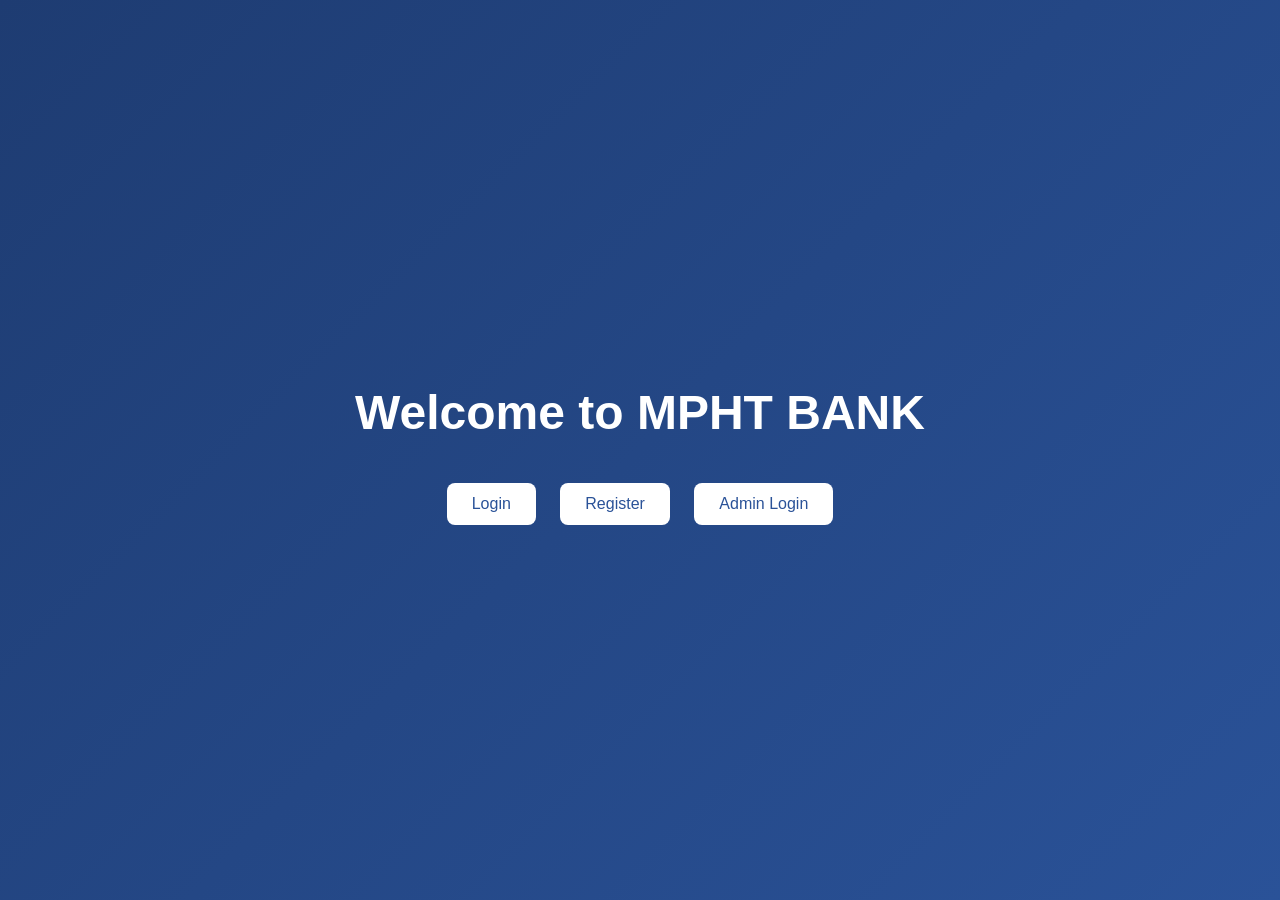
==== src/main/resources/static/index.html @ 6b477e47 "first commit" ====
<!DOCTYPE html>
<html>
<head>
    <meta charset="UTF-8">
    <title>MPHT BANK</title>
    <link rel="stylesheet" href="style.css">
</head>
<body>

<div class="landing-container">
    <h1 class="title">Welcome to MPHT BANK</h1>

    <div class="buttons">
        <button onclick="openModal('login')">Login</button>
        <button onclick="openModal('register')">Register</button>
        <button onclick="openModal('admin')">Admin Login</button>
    </div>
</div>

<!-- 🔥 MODAL -->
<div id="modal" class="modal hidden">
    <div class="modal-card">

        <span class="close" onclick="closeModal()">✖</span>

        <!-- LOGIN -->
        <div id="loginForm" class="form hidden">
            <h2>Login</h2>
            <input type="text" id="email" placeholder="Email">
            <input type="password" id="password" placeholder="Password">
            <button onclick="login()">Login</button>
        </div>

        <!-- REGISTER -->
        <div id="registerForm" class="form hidden">
            <h2>Register</h2>
            <input type="text" id="name" placeholder="Name">
            <input type="text" id="regEmail" placeholder="Email">
            <input type="password" id="regPassword" placeholder="Password">
            <button onclick="register()">Register</button>
        </div>

        <!-- ADMIN -->
        <div id="adminForm" class="form hidden">
            <h2>Admin Login</h2>
            <input type="text" id="adminUser" placeholder="Username">
            <input type="password" id="adminPass" placeholder="Password">
            <button onclick="adminLogin()">Login</button>
        </div>

        <p id="message"></p>

    </div>
</div>

<script src="script.js"></script>
</body>
</html>
---- src/main/resources/static/style.css ----
/* 🌍 GLOBAL */
body {
    font-family: Arial;
    background-color: #f4f6f9;
    margin: 0;
    padding: 0;
    text-align: center;
}

h1 {
    margin-top: 20px;
}

/* 🔹 LANDING PAGE */
.landing-container {
    height: 100vh;
    background: linear-gradient(135deg, #1e3c72, #2a5298);
    display: flex;
    flex-direction: column;
    justify-content: center;
    align-items: center;
    color: white;
}

.title {
    font-size: 3rem;
    animation: fadeIn 2s ease-in-out;
}

.buttons button {
    margin: 10px;
    padding: 12px 25px;
    border: none;
    background: white;
    color: #2a5298;
    border-radius: 8px;
    cursor: pointer;
    font-size: 16px;
    transition: 0.2s;
}

.buttons button:hover {
    transform: scale(1.05);
}

/* 🔹 MODAL */
.modal {
    position: fixed;
    width: 100%;
    height: 100%;
    background: rgba(0,0,0,0.6);
    top: 0;
    left: 0;
}

.modal-card {
    background: white;
    width: 320px;
    margin: 100px auto;
    padding: 20px;
    border-radius: 10px;
    animation: slideDown 0.4s ease;
    position: relative;
}

.close {
    position: absolute;
    right: 10px;
    cursor: pointer;
    font-size: 18px;
}

.form input {
    width: 90%;
    padding: 10px;
    margin: 8px;
    border: 1px solid #ccc;
    border-radius: 5px;
}

/* 🔹 DASHBOARD */
.dashboard {
    display: flex;
    height: 100vh;
}

/* NAVBAR */
.navbar {
    position: fixed;
    top: 0;
    left: 200px;
    right: 0;
    height: 60px;
    background: #1e3c72;
    color: white;
    display: flex;
    justify-content: space-between;
    align-items: center;
    padding: 0 20px;
}

/* SIDEBAR */
.sidebar {
    width: 200px;
    background: #2a5298;
    display: flex;
    flex-direction: column;
    padding-top: 60px;
}

.sidebar button {
    background: none;
    border: none;
    color: white;
    padding: 15px;
    text-align: left;
    cursor: pointer;
    transition: 0.2s;
}

.sidebar button:hover {
    background: rgba(255,255,255,0.2);
}

/* MAIN CONTENT */
.main {
    margin-left: 200px;
    margin-top: 60px;
    padding: 20px;
    width: 100%;
}

/* SECTION CARD */
.section {
    display: block;
    background: white;
    padding: 20px;
    border-radius: 10px;
    box-shadow: 0 0 10px rgba(0,0,0,0.1);
}

/* 🔹 BUTTONS */
button {
    padding: 10px 15px;
    margin: 5px;
    background-color: #007bff;
    color: white;
    border: none;
    border-radius: 5px;
    cursor: pointer;
}

button:hover {
    background-color: #0056b3;
}

/* 🔹 INPUTS */
input {
    width: 90%;
    padding: 10px;
    margin: 8px;
    border: 1px solid #ccc;
    border-radius: 5px;
}

/* 🔹 RESULT BOX */
#result {
    margin-top: 15px;
    text-align: left;
    font-size: 14px;
    background: #eee;
    padding: 10px;
    border-radius: 5px;
}

/* 🔹 UTILITY */
.hidden {
    display: none;
}

/* 🔹 ANIMATIONS */
@keyframes fadeIn {
    from { opacity: 0; }
    to { opacity: 1; }
}

@keyframes slideDown {
    from { transform: translateY(-50px); }
    to { transform: translateY(0); }
}

.loader {
    border: 5px solid #f3f3f3;
    border-top: 5px solid #2a5298;
    border-radius: 50%;
    width: 30px;
    height: 30px;
    animation: spin 1s linear infinite;
    margin: auto;
}

@keyframes spin {
    100% { transform: rotate(360deg); }
}

table {
    border-collapse: collapse;
    background: white;
}

th {
    background: #2a5298;
    color: white;
    padding: 10px;
}

td {
    padding: 10px;
    text-align: center;
}

button {
    transition: 0.2s;
}

button:hover {
    transform: scale(1.05);
}

#txnResult {
    margin-top: 20px;
}

table {
    border-collapse: collapse;
    margin-top: 10px;
}

th {
    background: #2a5298;
    color: white;
}

td, th {
    padding: 10px;
    text-align: center;
}
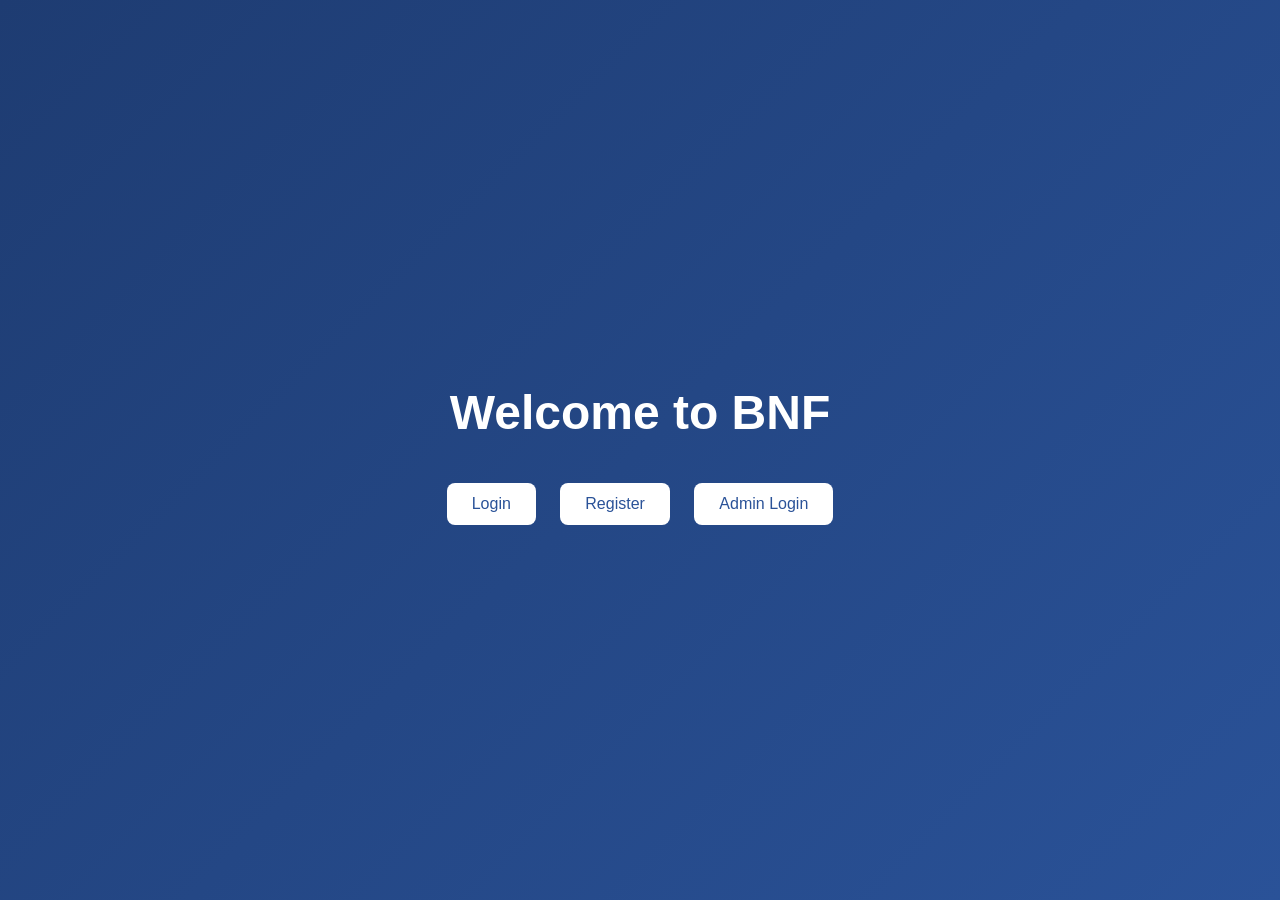
==== commit ea422e90: "Change title and heading from MPHT BANK to BNF" ====
--- a/src/main/resources/static/index.html
+++ b/src/main/resources/static/index.html
@@ -2,13 +2,13 @@
 <html>
 <head>
     <meta charset="UTF-8">
-    <title>MPHT BANK</title>
+    <title>BankNotFound</title>
     <link rel="stylesheet" href="style.css">
 </head>
 <body>
 
 <div class="landing-container">
-    <h1 class="title">Welcome to MPHT BANK</h1>
+    <h1 class="title">Welcome to BNF</h1>
 
     <div class="buttons">
         <button onclick="openModal('login')">Login</button>
@@ -55,4 +55,4 @@
 
 <script src="script.js"></script>
 </body>
-</html>+</html>
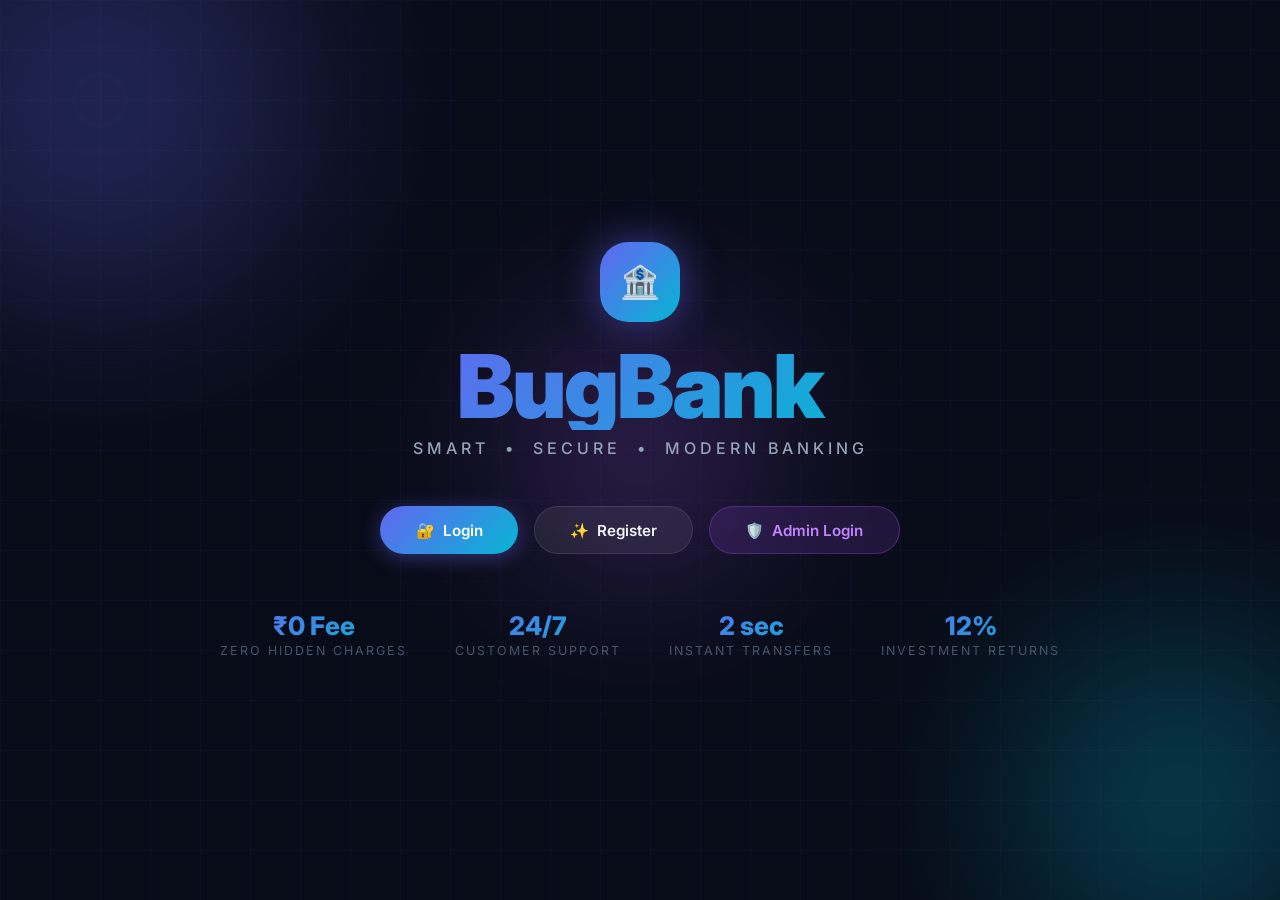
==== commit a06d087f: "Updates to UI" ====
--- a/src/main/resources/static/index.html
+++ b/src/main/resources/static/index.html
@@ -1,51 +1,126 @@
 <!DOCTYPE html>
-<html>
+<html lang="en">
 <head>
     <meta charset="UTF-8">
-    <title>BankNotFound</title>
+    <meta name="viewport" content="width=device-width, initial-scale=1.0">
+    <title>BugBank — Smart Digital Banking</title>
+    <meta name="description" content="BugBank — A modern, secure, and intelligent digital banking platform. Manage accounts, transfers, investments, cards and loans all in one place.">
     <link rel="stylesheet" href="style.css">
 </head>
 <body>
 
+<!-- Animated Background -->
+<div class="landing-bg">
+    <div class="orb orb-1"></div>
+    <div class="orb orb-2"></div>
+    <div class="orb orb-3"></div>
+</div>
+<div class="landing-grid"></div>
+
+<!-- Landing Content -->
 <div class="landing-container">
-    <h1 class="title">Welcome to BNF</h1>
 
-    <div class="buttons">
-        <button onclick="openModal('login')">Login</button>
-        <button onclick="openModal('register')">Register</button>
-        <button onclick="openModal('admin')">Admin Login</button>
+    <div class="brand-wrap">
+        <div class="brand-icon">🏦</div>
+        <h1 class="brand-title">BugBank</h1>
+        <p class="brand-sub">Smart &nbsp;•&nbsp; Secure &nbsp;•&nbsp; Modern Banking</p>
     </div>
+
+    <div class="landing-buttons">
+        <button id="btn-login" class="btn-landing btn-primary-land" onclick="openModal('login')">
+            🔐 &nbsp;Login
+        </button>
+        <button id="btn-register" class="btn-landing btn-outline-land" onclick="openModal('register')">
+            ✨ &nbsp;Register
+        </button>
+        <button id="btn-admin" class="btn-landing btn-admin-land" onclick="openModal('admin')">
+            🛡️ &nbsp;Admin Login
+        </button>
+    </div>
+
+    <div class="landing-stats">
+        <div class="stat-item">
+            <div class="stat-num">₹0 Fee</div>
+            <div class="stat-label">Zero Hidden Charges</div>
+        </div>
+        <div class="stat-item">
+            <div class="stat-num">24/7</div>
+            <div class="stat-label">Customer Support</div>
+        </div>
+        <div class="stat-item">
+            <div class="stat-num">2 sec</div>
+            <div class="stat-label">Instant Transfers</div>
+        </div>
+        <div class="stat-item">
+            <div class="stat-num">12%</div>
+            <div class="stat-label">Investment Returns</div>
+        </div>
+    </div>
+
 </div>
 
-<!-- 🔥 MODAL -->
+<!-- ═══════════════════════════════════ MODAL ═══ -->
 <div id="modal" class="modal hidden">
     <div class="modal-card">
 
-        <span class="close" onclick="closeModal()">✖</span>
+        <button class="modal-close" id="btn-close-modal" onclick="closeModal()">✕</button>
+
+        <!-- Tab switcher (login / register only) -->
+        <div id="authTabs" class="modal-tabs">
+            <button id="tab-login" class="modal-tab active" onclick="switchTab('login')">Sign In</button>
+            <button id="tab-register" class="modal-tab" onclick="switchTab('register')">Register</button>
+        </div>
 
         <!-- LOGIN -->
-        <div id="loginForm" class="form hidden">
-            <h2>Login</h2>
-            <input type="text" id="email" placeholder="Email">
-            <input type="password" id="password" placeholder="Password">
-            <button onclick="login()">Login</button>
+        <div id="loginForm" class="form">
+            <h2>Welcome back</h2>
+            <p class="form-sub">Sign in to your BugBank account</p>
+
+            <div class="input-group">
+                <span class="input-icon">📧</span>
+                <input type="email" id="email" placeholder="Email address" autocomplete="email">
+            </div>
+            <div class="input-group">
+                <span class="input-icon">🔒</span>
+                <input type="password" id="password" placeholder="Password" autocomplete="current-password">
+            </div>
+            <button id="btn-login-submit" class="btn-modal-submit" onclick="login()">Sign In →</button>
         </div>
 
         <!-- REGISTER -->
         <div id="registerForm" class="form hidden">
-            <h2>Register</h2>
-            <input type="text" id="name" placeholder="Name">
-            <input type="text" id="regEmail" placeholder="Email">
-            <input type="password" id="regPassword" placeholder="Password">
-            <button onclick="register()">Register</button>
+            <h2>Create Account</h2>
+            <p class="form-sub">Open your BugBank account in seconds</p>
+
+            <div class="input-group">
+                <span class="input-icon">👤</span>
+                <input type="text" id="name" placeholder="Full name">
+            </div>
+            <div class="input-group">
+                <span class="input-icon">📧</span>
+                <input type="email" id="regEmail" placeholder="Email address">
+            </div>
+            <div class="input-group">
+                <span class="input-icon">🔒</span>
+                <input type="password" id="regPassword" placeholder="Create password">
+            </div>
+            <button id="btn-register-submit" class="btn-modal-submit" onclick="register()">Create Account →</button>
         </div>
 
         <!-- ADMIN -->
         <div id="adminForm" class="form hidden">
-            <h2>Admin Login</h2>
-            <input type="text" id="adminUser" placeholder="Username">
-            <input type="password" id="adminPass" placeholder="Password">
-            <button onclick="adminLogin()">Login</button>
+            <h2>Admin Console</h2>
+            <p class="form-sub">Restricted access — authorised personnel only</p>
+
+            <div class="input-group">
+                <span class="input-icon">🛡️</span>
+                <input type="text" id="adminUser" placeholder="Admin username">
+            </div>
+            <div class="input-group">
+                <span class="input-icon">🔑</span>
+                <input type="password" id="adminPass" placeholder="Admin password">
+            </div>
+            <button id="btn-admin-submit" class="btn-modal-submit" onclick="adminLogin()">Enter Console →</button>
         </div>
 
         <p id="message"></p>
@@ -53,6 +128,9 @@
     </div>
 </div>
 
+<!-- Toast Container -->
+<div id="toast-container"></div>
+
 <script src="script.js"></script>
 </body>
 </html>
--- a/src/main/resources/static/style.css
+++ b/src/main/resources/static/style.css
@@ -1,247 +1,1577 @@
-/* 🌍 GLOBAL */
+/* ============================================================
+   BNF SMARTBANK — DESIGN SYSTEM
+   Dark + Glassmorphism + Premium Banking UI
+   ============================================================ */
+
+@import url('https://fonts.googleapis.com/css2?family=Inter:wght@300;400;500;600;700;800;900&display=swap');
+
+/* ── DESIGN TOKENS ─────────────────────────────────────────── */
+:root {
+  --bg-primary:    #080c18;
+  --bg-secondary:  #0d1428;
+  --bg-card:       rgba(255,255,255,0.05);
+  --bg-card-hover: rgba(255,255,255,0.09);
+  --glass-border:  rgba(255,255,255,0.10);
+  --glass-shadow:  0 8px 32px rgba(0,0,0,0.4);
+
+  --accent-indigo: #6366f1;
+  --accent-teal:   #06b6d4;
+  --accent-purple: #a855f7;
+  --accent-green:  #22c55e;
+  --accent-red:    #ef4444;
+  --accent-amber:  #f59e0b;
+
+  --grad-primary:  linear-gradient(135deg, #6366f1, #06b6d4);
+  --grad-dark:     linear-gradient(135deg, #0d1428, #1a2040);
+  --grad-card:     linear-gradient(145deg, rgba(99,102,241,0.15), rgba(6,182,212,0.08));
+  --grad-danger:   linear-gradient(135deg, #ef4444, #dc2626);
+  --grad-success:  linear-gradient(135deg, #22c55e, #16a34a);
+  --grad-gold:     linear-gradient(135deg, #f59e0b, #d97706);
+
+  --text-primary:  #f1f5f9;
+  --text-secondary:#94a3b8;
+  --text-muted:    #475569;
+
+  --sidebar-w: 240px;
+  --navbar-h:  64px;
+
+  --radius-sm:  8px;
+  --radius-md:  12px;
+  --radius-lg:  20px;
+  --radius-xl:  28px;
+
+  --transition: 0.25s cubic-bezier(0.4, 0, 0.2, 1);
+}
+
+/* ── RESET & BASE ───────────────────────────────────────────── */
+*, *::before, *::after { box-sizing: border-box; margin: 0; padding: 0; }
+
+html { scroll-behavior: smooth; }
+
 body {
-    font-family: Arial;
-    background-color: #f4f6f9;
-    margin: 0;
-    padding: 0;
-    text-align: center;
-}
-
-h1 {
-    margin-top: 20px;
-}
-
-/* 🔹 LANDING PAGE */
+  font-family: 'Inter', sans-serif;
+  background: var(--bg-primary);
+  color: var(--text-primary);
+  min-height: 100vh;
+  overflow-x: hidden;
+  -webkit-font-smoothing: antialiased;
+}
+
+/* ── SCROLLBAR ─────────────────────────────────────────────── */
+::-webkit-scrollbar { width: 6px; }
+::-webkit-scrollbar-track { background: var(--bg-secondary); }
+::-webkit-scrollbar-thumb { background: var(--accent-indigo); border-radius: 3px; }
+
+/* ── UTILITY ───────────────────────────────────────────────── */
+.hidden { display: none !important; }
+
+/* ── GRADIENT TEXT ─────────────────────────────────────────── */
+.grad-text {
+  background: var(--grad-primary);
+  -webkit-background-clip: text;
+  -webkit-text-fill-color: transparent;
+  background-clip: text;
+}
+
+
+/* ================================================================
+   LANDING PAGE
+   ================================================================ */
+
+.landing-bg {
+  position: fixed;
+  inset: 0;
+  background: var(--bg-primary);
+  overflow: hidden;
+  z-index: 0;
+}
+
+/* Animated orbs */
+.orb {
+  position: absolute;
+  border-radius: 50%;
+  filter: blur(80px);
+  opacity: 0.35;
+  animation: floatOrb 8s ease-in-out infinite;
+}
+.orb-1 {
+  width: 500px; height: 500px;
+  background: radial-gradient(circle, #6366f1, transparent);
+  top: -150px; left: -150px;
+  animation-delay: 0s;
+}
+.orb-2 {
+  width: 400px; height: 400px;
+  background: radial-gradient(circle, #06b6d4, transparent);
+  bottom: -100px; right: -100px;
+  animation-delay: -3s;
+}
+.orb-3 {
+  width: 300px; height: 300px;
+  background: radial-gradient(circle, #a855f7, transparent);
+  top: 50%; left: 50%;
+  transform: translate(-50%, -50%);
+  animation-delay: -6s;
+}
+
+@keyframes floatOrb {
+  0%, 100% { transform: translate(0, 0) scale(1); }
+  33%       { transform: translate(30px, -20px) scale(1.05); }
+  66%       { transform: translate(-20px, 30px) scale(0.95); }
+}
+
+/* Grid pattern overlay */
+.landing-grid {
+  position: fixed;
+  inset: 0;
+  background-image:
+    linear-gradient(rgba(99,102,241,0.04) 1px, transparent 1px),
+    linear-gradient(90deg, rgba(99,102,241,0.04) 1px, transparent 1px);
+  background-size: 50px 50px;
+  z-index: 1;
+}
+
 .landing-container {
-    height: 100vh;
-    background: linear-gradient(135deg, #1e3c72, #2a5298);
-    display: flex;
-    flex-direction: column;
-    justify-content: center;
-    align-items: center;
-    color: white;
-}
-
-.title {
-    font-size: 3rem;
-    animation: fadeIn 2s ease-in-out;
-}
-
-.buttons button {
-    margin: 10px;
-    padding: 12px 25px;
-    border: none;
-    background: white;
-    color: #2a5298;
-    border-radius: 8px;
-    cursor: pointer;
-    font-size: 16px;
-    transition: 0.2s;
-}
-
-.buttons button:hover {
-    transform: scale(1.05);
-}
-
-/* 🔹 MODAL */
+  position: relative;
+  z-index: 2;
+  min-height: 100vh;
+  display: flex;
+  flex-direction: column;
+  align-items: center;
+  justify-content: center;
+  padding: 2rem;
+}
+
+/* Logo / Brand */
+.brand-wrap {
+  text-align: center;
+  margin-bottom: 3rem;
+  animation: fadeSlideUp 0.8s ease both;
+}
+
+.brand-icon {
+  width: 80px; height: 80px;
+  background: var(--grad-primary);
+  border-radius: var(--radius-xl);
+  display: flex;
+  align-items: center;
+  justify-content: center;
+  margin: 0 auto 1.25rem;
+  font-size: 2rem;
+  box-shadow: 0 0 40px rgba(99,102,241,0.5);
+  animation: glowPulse 3s ease-in-out infinite;
+}
+
+@keyframes glowPulse {
+  0%, 100% { box-shadow: 0 0 40px rgba(99,102,241,0.5); }
+  50%       { box-shadow: 0 0 70px rgba(99,102,241,0.8), 0 0 100px rgba(6,182,212,0.3); }
+}
+
+.brand-title {
+  font-size: clamp(3rem, 8vw, 5.5rem);
+  font-weight: 900;
+  letter-spacing: -2px;
+  line-height: 1;
+  background: var(--grad-primary);
+  -webkit-background-clip: text;
+  -webkit-text-fill-color: transparent;
+  background-clip: text;
+}
+
+.brand-sub {
+  font-size: 1rem;
+  color: var(--text-secondary);
+  margin-top: 0.5rem;
+  letter-spacing: 4px;
+  text-transform: uppercase;
+  font-weight: 500;
+}
+
+/* CTA Buttons */
+.landing-buttons {
+  display: flex;
+  gap: 1rem;
+  flex-wrap: wrap;
+  justify-content: center;
+  animation: fadeSlideUp 0.8s 0.2s ease both;
+}
+
+.btn-landing {
+  padding: 0.85rem 2.2rem;
+  border: none;
+  border-radius: 50px;
+  font-family: 'Inter', sans-serif;
+  font-size: 0.95rem;
+  font-weight: 600;
+  cursor: pointer;
+  transition: var(--transition);
+  position: relative;
+  overflow: hidden;
+}
+.btn-landing::after {
+  content: '';
+  position: absolute;
+  inset: 0;
+  background: rgba(255,255,255,0.1);
+  opacity: 0;
+  transition: var(--transition);
+}
+.btn-landing:hover::after { opacity: 1; }
+.btn-landing:hover { transform: translateY(-3px); }
+.btn-landing:active { transform: translateY(0); }
+
+.btn-primary-land {
+  background: var(--grad-primary);
+  color: #fff;
+  box-shadow: 0 4px 20px rgba(99,102,241,0.4);
+}
+.btn-outline-land {
+  background: rgba(255,255,255,0.07);
+  color: var(--text-primary);
+  border: 1px solid var(--glass-border);
+  backdrop-filter: blur(10px);
+}
+.btn-admin-land {
+  background: rgba(168,85,247,0.15);
+  color: #c084fc;
+  border: 1px solid rgba(168,85,247,0.3);
+  backdrop-filter: blur(10px);
+}
+
+/* Stats strip */
+.landing-stats {
+  display: flex;
+  gap: 3rem;
+  margin-top: 3.5rem;
+  animation: fadeSlideUp 0.8s 0.4s ease both;
+}
+.stat-item { text-align: center; }
+.stat-num {
+  font-size: 1.6rem;
+  font-weight: 800;
+  background: var(--grad-primary);
+  -webkit-background-clip: text;
+  -webkit-text-fill-color: transparent;
+  background-clip: text;
+}
+.stat-label { font-size: 0.78rem; color: var(--text-muted); text-transform: uppercase; letter-spacing: 2px; margin-top: 2px; }
+
+/* ================================================================
+   MODAL
+   ================================================================ */
+
 .modal {
-    position: fixed;
-    width: 100%;
-    height: 100%;
-    background: rgba(0,0,0,0.6);
-    top: 0;
-    left: 0;
+  position: fixed;
+  inset: 0;
+  z-index: 999;
+  background: rgba(0,0,0,0.7);
+  backdrop-filter: blur(8px);
+  display: flex;
+  align-items: center;
+  justify-content: center;
+  animation: fadeIn 0.2s ease;
 }
 
 .modal-card {
-    background: white;
-    width: 320px;
-    margin: 100px auto;
-    padding: 20px;
-    border-radius: 10px;
-    animation: slideDown 0.4s ease;
-    position: relative;
-}
-
-.close {
-    position: absolute;
-    right: 10px;
-    cursor: pointer;
-    font-size: 18px;
-}
-
-.form input {
-    width: 90%;
-    padding: 10px;
-    margin: 8px;
-    border: 1px solid #ccc;
-    border-radius: 5px;
-}
-
-/* 🔹 DASHBOARD */
+  width: 100%;
+  max-width: 420px;
+  background: rgba(13,20,40,0.95);
+  border: 1px solid var(--glass-border);
+  border-radius: var(--radius-xl);
+  padding: 2.5rem 2rem;
+  position: relative;
+  box-shadow: 0 25px 60px rgba(0,0,0,0.6), inset 0 1px 0 rgba(255,255,255,0.05);
+  animation: slideInUp 0.3s cubic-bezier(0.34,1.56,0.64,1) both;
+}
+
+.modal-close {
+  position: absolute;
+  top: 1rem; right: 1rem;
+  width: 32px; height: 32px;
+  background: rgba(255,255,255,0.08);
+  border: none;
+  border-radius: 50%;
+  color: var(--text-secondary);
+  font-size: 1rem;
+  cursor: pointer;
+  display: flex; align-items: center; justify-content: center;
+  transition: var(--transition);
+}
+.modal-close:hover { background: rgba(239,68,68,0.2); color: #ef4444; transform: none; }
+
+.form h2 {
+  font-size: 1.5rem;
+  font-weight: 700;
+  margin-bottom: 0.25rem;
+}
+.form .form-sub {
+  font-size: 0.85rem;
+  color: var(--text-secondary);
+  margin-bottom: 1.5rem;
+}
+
+/* Input groups */
+.input-group {
+  position: relative;
+  margin-bottom: 1rem;
+}
+.input-group input {
+  width: 100%;
+  padding: 0.85rem 1rem 0.85rem 2.75rem;
+  background: rgba(255,255,255,0.06);
+  border: 1px solid var(--glass-border);
+  border-radius: var(--radius-md);
+  color: var(--text-primary);
+  font-family: 'Inter', sans-serif;
+  font-size: 0.9rem;
+  outline: none;
+  transition: var(--transition);
+}
+.input-group input::placeholder { color: var(--text-muted); }
+.input-group input:focus {
+  border-color: var(--accent-indigo);
+  background: rgba(99,102,241,0.08);
+  box-shadow: 0 0 0 3px rgba(99,102,241,0.15);
+}
+.input-icon {
+  position: absolute;
+  left: 0.85rem;
+  top: 50%;
+  transform: translateY(-50%);
+  color: var(--text-muted);
+  font-size: 0.95rem;
+  pointer-events: none;
+}
+
+/* Submit button in modal */
+.btn-modal-submit {
+  width: 100%;
+  padding: 0.85rem;
+  background: var(--grad-primary);
+  color: #fff;
+  border: none;
+  border-radius: var(--radius-md);
+  font-family: 'Inter', sans-serif;
+  font-size: 0.95rem;
+  font-weight: 600;
+  cursor: pointer;
+  margin-top: 0.5rem;
+  transition: var(--transition);
+  box-shadow: 0 4px 15px rgba(99,102,241,0.35);
+}
+.btn-modal-submit:hover {
+  transform: translateY(-2px);
+  box-shadow: 0 8px 25px rgba(99,102,241,0.5);
+}
+.btn-modal-submit:active { transform: translateY(0); }
+
+/* Modal form tabs */
+.modal-tabs {
+  display: flex;
+  gap: 0;
+  margin-bottom: 1.5rem;
+  background: rgba(255,255,255,0.04);
+  border-radius: var(--radius-md);
+  padding: 4px;
+}
+.modal-tab {
+  flex: 1;
+  padding: 0.5rem;
+  background: transparent;
+  border: none;
+  color: var(--text-secondary);
+  font-family: 'Inter', sans-serif;
+  font-size: 0.82rem;
+  font-weight: 500;
+  cursor: pointer;
+  border-radius: calc(var(--radius-md) - 4px);
+  transition: var(--transition);
+}
+.modal-tab.active {
+  background: var(--grad-primary);
+  color: #fff;
+}
+
+#message {
+  font-size: 0.82rem;
+  margin-top: 0.75rem;
+  padding: 0.6rem 0.85rem;
+  border-radius: var(--radius-sm);
+  text-align: center;
+}
+#message:not(:empty) {
+  background: rgba(239,68,68,0.12);
+  border: 1px solid rgba(239,68,68,0.25);
+  color: #fca5a5;
+}
+
+
+/* ================================================================
+   DASHBOARD LAYOUT
+   ================================================================ */
+
 .dashboard {
-    display: flex;
-    height: 100vh;
-}
-
-/* NAVBAR */
+  display: flex;
+  min-height: 100vh;
+  background: var(--bg-primary);
+}
+
+/* ── SIDEBAR ─────────────────────────────────────────────────── */
+.sidebar {
+  width: var(--sidebar-w);
+  background: var(--bg-secondary);
+  border-right: 1px solid var(--glass-border);
+  position: fixed;
+  top: 0; left: 0; bottom: 0;
+  display: flex;
+  flex-direction: column;
+  z-index: 100;
+  transition: var(--transition);
+}
+
+.sidebar-header {
+  height: var(--navbar-h);
+  display: flex;
+  align-items: center;
+  gap: 0.75rem;
+  padding: 0 1.25rem;
+  border-bottom: 1px solid var(--glass-border);
+}
+.sidebar-logo {
+  width: 36px; height: 36px;
+  background: var(--grad-primary);
+  border-radius: 10px;
+  display: flex; align-items: center; justify-content: center;
+  font-size: 1rem;
+  box-shadow: 0 0 15px rgba(99,102,241,0.4);
+  flex-shrink: 0;
+}
+.sidebar-brand {
+  font-size: 1.1rem;
+  font-weight: 800;
+  background: var(--grad-primary);
+  -webkit-background-clip: text;
+  -webkit-text-fill-color: transparent;
+  background-clip: text;
+}
+
+.sidebar-nav {
+  flex: 1;
+  padding: 1rem 0.75rem;
+  display: flex;
+  flex-direction: column;
+  gap: 0.25rem;
+}
+
+.nav-item {
+  display: flex;
+  align-items: center;
+  gap: 0.75rem;
+  padding: 0.75rem 1rem;
+  background: transparent;
+  border: none;
+  color: var(--text-secondary);
+  font-family: 'Inter', sans-serif;
+  font-size: 0.875rem;
+  font-weight: 500;
+  cursor: pointer;
+  border-radius: var(--radius-md);
+  width: 100%;
+  text-align: left;
+  transition: var(--transition);
+  position: relative;
+}
+.nav-item .nav-icon { font-size: 1.1rem; width: 20px; text-align: center; flex-shrink: 0; }
+.nav-item:hover {
+  background: rgba(99,102,241,0.1);
+  color: var(--text-primary);
+}
+.nav-item.active {
+  background: rgba(99,102,241,0.15);
+  color: var(--accent-indigo);
+  font-weight: 600;
+}
+.nav-item.active::before {
+  content: '';
+  position: absolute;
+  left: 0; top: 20%; bottom: 20%;
+  width: 3px;
+  background: var(--grad-primary);
+  border-radius: 0 4px 4px 0;
+}
+
+.sidebar-footer {
+  padding: 1rem 0.75rem;
+  border-top: 1px solid var(--glass-border);
+}
+.user-chip {
+  display: flex;
+  align-items: center;
+  gap: 0.75rem;
+  padding: 0.6rem 0.75rem;
+  background: rgba(255,255,255,0.04);
+  border-radius: var(--radius-md);
+}
+.user-avatar {
+  width: 34px; height: 34px;
+  background: var(--grad-primary);
+  border-radius: 50%;
+  display: flex; align-items: center; justify-content: center;
+  font-size: 0.8rem;
+  font-weight: 700;
+  flex-shrink: 0;
+}
+.user-info { flex: 1; min-width: 0; }
+.user-code-label { font-size: 0.7rem; color: var(--text-muted); }
+.user-code-val { font-size: 0.8rem; font-weight: 600; color: var(--text-primary); white-space: nowrap; overflow: hidden; text-overflow: ellipsis; }
+
+/* ── NAVBAR ──────────────────────────────────────────────────── */
 .navbar {
-    position: fixed;
-    top: 0;
-    left: 200px;
-    right: 0;
-    height: 60px;
-    background: #1e3c72;
-    color: white;
-    display: flex;
-    justify-content: space-between;
-    align-items: center;
-    padding: 0 20px;
-}
-
-/* SIDEBAR */
-.sidebar {
-    width: 200px;
-    background: #2a5298;
-    display: flex;
-    flex-direction: column;
-    padding-top: 60px;
-}
-
-.sidebar button {
-    background: none;
-    border: none;
-    color: white;
-    padding: 15px;
-    text-align: left;
-    cursor: pointer;
-    transition: 0.2s;
-}
-
-.sidebar button:hover {
-    background: rgba(255,255,255,0.2);
-}
-
-/* MAIN CONTENT */
+  position: fixed;
+  top: 0;
+  left: var(--sidebar-w);
+  right: 0;
+  height: var(--navbar-h);
+  background: rgba(8,12,24,0.8);
+  backdrop-filter: blur(12px);
+  border-bottom: 1px solid var(--glass-border);
+  display: flex;
+  align-items: center;
+  justify-content: space-between;
+  padding: 0 1.75rem;
+  z-index: 99;
+}
+.navbar-title {
+  font-size: 1rem;
+  font-weight: 600;
+  color: var(--text-secondary);
+}
+.navbar-right { display: flex; align-items: center; gap: 1rem; }
+#userCodeDisplay {
+  font-size: 0.8rem;
+  font-weight: 600;
+  padding: 0.3rem 0.9rem;
+  background: rgba(99,102,241,0.12);
+  border: 1px solid rgba(99,102,241,0.25);
+  border-radius: 50px;
+  color: #818cf8;
+}
+.btn-logout {
+  padding: 0.45rem 1.1rem;
+  background: rgba(239,68,68,0.1);
+  border: 1px solid rgba(239,68,68,0.25);
+  border-radius: 50px;
+  color: #fca5a5;
+  font-family: 'Inter', sans-serif;
+  font-size: 0.82rem;
+  font-weight: 600;
+  cursor: pointer;
+  transition: var(--transition);
+}
+.btn-logout:hover { background: rgba(239,68,68,0.2); transform: none; }
+
+/* ── MAIN CONTENT ────────────────────────────────────────────── */
 .main {
-    margin-left: 200px;
-    margin-top: 60px;
-    padding: 20px;
-    width: 100%;
-}
-
-/* SECTION CARD */
+  margin-left: var(--sidebar-w);
+  margin-top: var(--navbar-h);
+  padding: 2rem;
+  min-height: calc(100vh - var(--navbar-h));
+  width: calc(100% - var(--sidebar-w));
+}
+
 .section {
-    display: block;
-    background: white;
-    padding: 20px;
-    border-radius: 10px;
-    box-shadow: 0 0 10px rgba(0,0,0,0.1);
-}
-
-/* 🔹 BUTTONS */
-button {
-    padding: 10px 15px;
-    margin: 5px;
-    background-color: #007bff;
-    color: white;
-    border: none;
-    border-radius: 5px;
-    cursor: pointer;
-}
-
-button:hover {
-    background-color: #0056b3;
-}
-
-/* 🔹 INPUTS */
-input {
-    width: 90%;
-    padding: 10px;
-    margin: 8px;
-    border: 1px solid #ccc;
-    border-radius: 5px;
-}
-
-/* 🔹 RESULT BOX */
-#result {
-    margin-top: 15px;
-    text-align: left;
-    font-size: 14px;
-    background: #eee;
-    padding: 10px;
-    border-radius: 5px;
-}
-
-/* 🔹 UTILITY */
-.hidden {
-    display: none;
-}
-
-/* 🔹 ANIMATIONS */
-@keyframes fadeIn {
-    from { opacity: 0; }
-    to { opacity: 1; }
-}
-
+  animation: fadeSlideUp 0.35s ease both;
+}
+.section-header {
+  margin-bottom: 1.75rem;
+}
+.section-header h2 {
+  font-size: 1.6rem;
+  font-weight: 700;
+}
+.section-header p {
+  color: var(--text-secondary);
+  font-size: 0.875rem;
+  margin-top: 0.25rem;
+}
+
+/* ── GLASS CARD ──────────────────────────────────────────────── */
+.card {
+  background: var(--bg-card);
+  border: 1px solid var(--glass-border);
+  border-radius: var(--radius-lg);
+  padding: 1.5rem;
+  box-shadow: var(--glass-shadow);
+  backdrop-filter: blur(10px);
+  transition: var(--transition);
+}
+.card:hover { background: var(--bg-card-hover); }
+
+.card-title {
+  font-size: 0.8rem;
+  text-transform: uppercase;
+  letter-spacing: 1.5px;
+  color: var(--text-muted);
+  font-weight: 600;
+  margin-bottom: 0.5rem;
+}
+
+/* ── STAT CARDS (Accounts) ───────────────────────────────────── */
+.account-cards-grid {
+  display: grid;
+  grid-template-columns: repeat(auto-fill, minmax(280px, 1fr));
+  gap: 1.25rem;
+  margin-bottom: 2rem;
+}
+
+.account-card {
+  border-radius: var(--radius-lg);
+  padding: 1.5rem;
+  position: relative;
+  overflow: hidden;
+  cursor: pointer;
+  border: 1px solid var(--glass-border);
+}
+.account-card.savings   { background: linear-gradient(135deg, rgba(99,102,241,0.2), rgba(6,182,212,0.12)); }
+.account-card.current   { background: linear-gradient(135deg, rgba(168,85,247,0.2), rgba(99,102,241,0.12)); }
+.account-card.business  { background: linear-gradient(135deg, rgba(245,158,11,0.2), rgba(239,68,68,0.08)); }
+
+.account-card::before {
+  content: '';
+  position: absolute;
+  top: -50%; right: -30%;
+  width: 200px; height: 200px;
+  background: radial-gradient(circle, rgba(255,255,255,0.06), transparent);
+  border-radius: 50%;
+}
+.acc-badge {
+  display: inline-block;
+  font-size: 0.72rem;
+  font-weight: 700;
+  letter-spacing: 1px;
+  text-transform: uppercase;
+  padding: 0.25rem 0.65rem;
+  border-radius: 50px;
+  background: rgba(255,255,255,0.12);
+  margin-bottom: 1rem;
+}
+.acc-balance {
+  font-size: 2rem;
+  font-weight: 800;
+  letter-spacing: -0.5px;
+}
+.acc-number { font-size: 0.8rem; color: rgba(255,255,255,0.6); margin-top: 0.25rem; }
+.acc-actions { display: flex; gap: 0.5rem; margin-top: 1rem; }
+
+/* ── BUTTONS ─────────────────────────────────────────────────── */
+.btn {
+  display: inline-flex;
+  align-items: center;
+  gap: 0.4rem;
+  padding: 0.6rem 1.25rem;
+  border: none;
+  border-radius: var(--radius-md);
+  font-family: 'Inter', sans-serif;
+  font-size: 0.85rem;
+  font-weight: 600;
+  cursor: pointer;
+  transition: var(--transition);
+  text-decoration: none;
+  white-space: nowrap;
+}
+.btn:hover { transform: translateY(-2px); }
+.btn:active { transform: translateY(0); }
+
+.btn-primary { background: var(--grad-primary); color: #fff; box-shadow: 0 4px 15px rgba(99,102,241,0.3); }
+.btn-success { background: var(--grad-success); color: #fff; box-shadow: 0 4px 15px rgba(34,197,94,0.3); }
+.btn-danger  { background: var(--grad-danger); color: #fff; box-shadow: 0 4px 15px rgba(239,68,68,0.3); }
+.btn-ghost   { background: rgba(255,255,255,0.07); color: var(--text-secondary); border: 1px solid var(--glass-border); }
+.btn-ghost:hover { background: rgba(255,255,255,0.12); color: var(--text-primary); }
+.btn-sm { padding: 0.4rem 0.85rem; font-size: 0.78rem; }
+.btn-icon { padding: 0.55rem; border-radius: var(--radius-sm); }
+
+/* Account create group */
+.create-btns { display: flex; gap: 0.75rem; flex-wrap: wrap; margin-bottom: 1.5rem; }
+
+/* ── FORMS ───────────────────────────────────────────────────── */
+.form-card {
+  background: var(--bg-card);
+  border: 1px solid var(--glass-border);
+  border-radius: var(--radius-lg);
+  padding: 1.75rem;
+  margin-bottom: 1.5rem;
+}
+
+.form-grid {
+  display: grid;
+  grid-template-columns: repeat(auto-fit, minmax(200px, 1fr));
+  gap: 1rem;
+  margin-bottom: 1rem;
+}
+
+.form-field {
+  display: flex;
+  flex-direction: column;
+  gap: 0.4rem;
+}
+.form-field label {
+  font-size: 0.78rem;
+  font-weight: 600;
+  color: var(--text-secondary);
+  text-transform: uppercase;
+  letter-spacing: 0.5px;
+}
+.form-field input,
+.form-field select {
+  padding: 0.7rem 1rem;
+  background: rgba(255,255,255,0.06);
+  border: 1px solid var(--glass-border);
+  border-radius: var(--radius-md);
+  color: var(--text-primary);
+  font-family: 'Inter', sans-serif;
+  font-size: 0.875rem;
+  outline: none;
+  transition: var(--transition);
+  width: 100%;
+}
+.form-field input::placeholder { color: var(--text-muted); }
+.form-field input:focus,
+.form-field select:focus {
+  border-color: var(--accent-indigo);
+  background: rgba(99,102,241,0.08);
+  box-shadow: 0 0 0 3px rgba(99,102,241,0.15);
+}
+.form-field select option {
+  background: var(--bg-secondary);
+  color: var(--text-primary);
+}
+.form-field select {
+  cursor: pointer;
+  -webkit-appearance: none;
+  appearance: none;
+  background-image: url("data:image/svg+xml,%3Csvg xmlns='http://www.w3.org/2000/svg' width='12' height='12' viewBox='0 0 24 24' fill='none' stroke='%2394a3b8' stroke-width='2'%3E%3Cpolyline points='6 9 12 15 18 9'/%3E%3C/svg%3E");
+  background-repeat: no-repeat;
+  background-position: right 0.75rem center;
+  padding-right: 2.5rem;
+}
+
+/* ── TABLES ──────────────────────────────────────────────────── */
+.table-wrap {
+  overflow-x: auto;
+  border-radius: var(--radius-lg);
+  border: 1px solid var(--glass-border);
+}
+
+table {
+  width: 100%;
+  border-collapse: collapse;
+  font-size: 0.875rem;
+}
+thead tr {
+  background: rgba(255,255,255,0.05);
+  border-bottom: 1px solid var(--glass-border);
+}
+th {
+  padding: 0.85rem 1rem;
+  text-align: left;
+  font-size: 0.72rem;
+  font-weight: 700;
+  text-transform: uppercase;
+  letter-spacing: 1px;
+  color: var(--text-muted);
+  background: transparent;
+}
+td {
+  padding: 0.85rem 1rem;
+  color: var(--text-secondary);
+  border-bottom: 1px solid rgba(255,255,255,0.04);
+  text-align: left;
+  background: transparent;
+}
+tbody tr {
+  background: rgba(255,255,255,0.02);
+  transition: var(--transition);
+}
+tbody tr:hover {
+  background: rgba(99,102,241,0.06);
+}
+tbody tr:last-child td { border-bottom: none; }
+
+/* ── BADGES ──────────────────────────────────────────────────── */
+.badge {
+  display: inline-block;
+  padding: 0.2rem 0.65rem;
+  border-radius: 50px;
+  font-size: 0.72rem;
+  font-weight: 700;
+  text-transform: uppercase;
+  letter-spacing: 0.5px;
+}
+.badge-success { background: rgba(34,197,94,0.15);  color: #4ade80; border: 1px solid rgba(34,197,94,0.25); }
+.badge-danger  { background: rgba(239,68,68,0.15);  color: #f87171; border: 1px solid rgba(239,68,68,0.25); }
+.badge-info    { background: rgba(6,182,212,0.15);  color: #22d3ee; border: 1px solid rgba(6,182,212,0.25); }
+.badge-purple  { background: rgba(168,85,247,0.15); color: #c084fc; border: 1px solid rgba(168,85,247,0.25); }
+.badge-amber   { background: rgba(245,158,11,0.15); color: #fbbf24; border: 1px solid rgba(245,158,11,0.25); }
+
+/* ── RESULT BOX ──────────────────────────────────────────────── */
+.result-box {
+  margin-top: 1rem;
+  padding: 0.9rem 1rem;
+  border-radius: var(--radius-md);
+  font-size: 0.875rem;
+  background: rgba(99,102,241,0.08);
+  border: 1px solid rgba(99,102,241,0.2);
+  color: var(--text-secondary);
+  min-height: 2.5rem;
+}
+.result-box:empty { display: none; }
+
+/* ── ATM CARD UI (dashboard) ─────────────────────────────────── */
+.atm-card-wrap {
+  display: grid;
+  grid-template-columns: 1fr 1fr;
+  gap: 1.25rem;
+  align-items: start;
+}
+@media (max-width: 700px) { .atm-card-wrap { grid-template-columns: 1fr; } }
+
+.atm-visual {
+  background: linear-gradient(135deg, rgba(99,102,241,0.3), rgba(6,182,212,0.2));
+  border: 1px solid rgba(99,102,241,0.3);
+  border-radius: var(--radius-lg);
+  padding: 1.75rem;
+  min-height: 160px;
+  display: flex;
+  flex-direction: column;
+  justify-content: space-between;
+  position: relative;
+  overflow: hidden;
+}
+.atm-visual::after {
+  content: '';
+  position: absolute;
+  top: -30px; right: -30px;
+  width: 130px; height: 130px;
+  background: radial-gradient(circle, rgba(255,255,255,0.06), transparent);
+  border-radius: 50%;
+}
+.atm-chip { font-size: 1.5rem; }
+.atm-label { font-size: 0.72rem; color: rgba(255,255,255,0.5); text-transform: uppercase; letter-spacing: 2px; }
+.atm-value { font-size: 1.1rem; font-weight: 700; }
+
+/* ── BANK INVEST CARDS ───────────────────────────────────────── */
+.invest-grid {
+  display: grid;
+  grid-template-columns: repeat(auto-fill, minmax(175px, 1fr));
+  gap: 1rem;
+  margin-bottom: 2rem;
+}
+.bank-invest-card {
+  background: var(--bg-card);
+  border: 1px solid var(--glass-border);
+  border-radius: var(--radius-lg);
+  padding: 1.25rem;
+  text-align: center;
+  cursor: default;
+  transition: var(--transition);
+  position: relative;
+  overflow: hidden;
+}
+.bank-invest-card:hover {
+  border-color: rgba(99,102,241,0.4);
+  background: var(--bg-card-hover);
+  transform: translateY(-3px);
+  box-shadow: 0 12px 30px rgba(99,102,241,0.15);
+}
+.bank-invest-card::before {
+  content: '';
+  position: absolute;
+  top: 0; left: 0; right: 0;
+  height: 2px;
+  background: var(--grad-primary);
+  opacity: 0;
+  transition: var(--transition);
+}
+.bank-invest-card:hover::before { opacity: 1; }
+.bank-name { font-size: 0.9rem; font-weight: 700; margin-bottom: 0.25rem; color: var(--text-primary); }
+.bank-rate { font-size: 0.75rem; color: var(--accent-teal); margin-bottom: 0.75rem; }
+.bank-invest-card .btn { width: 100%; justify-content: center; }
+
+/* ── INVESTMENT SUMMARY ──────────────────────────────────────── */
+.invest-summary {
+  display: grid;
+  grid-template-columns: 1fr 1fr;
+  gap: 1rem;
+  margin-bottom: 1.75rem;
+}
+.invest-stat {
+  background: var(--bg-card);
+  border: 1px solid var(--glass-border);
+  border-radius: var(--radius-lg);
+  padding: 1.25rem 1.5rem;
+}
+.invest-stat-label { font-size: 0.75rem; color: var(--text-muted); text-transform: uppercase; letter-spacing: 1px; margin-bottom: 0.4rem; }
+.invest-stat-value { font-size: 1.8rem; font-weight: 800; }
+
+/* ── VISUAL CREDIT CARDS (Cards Section) ─────────────────────── */
+.cards-grid { display: grid; grid-template-columns: repeat(auto-fill, minmax(300px, 1fr)); gap: 1.25rem; margin-top: 1rem; }
+.visual-card {
+  border-radius: var(--radius-lg);
+  padding: 1.5rem;
+  min-height: 170px;
+  position: relative;
+  overflow: hidden;
+  display: flex;
+  flex-direction: column;
+  justify-content: space-between;
+}
+.visual-card.debit { background: linear-gradient(135deg, #1e1b4b, #3730a3, #1e40af); }
+.visual-card.credit { background: linear-gradient(135deg, #831843, #9d174d, #7c3aed); }
+.card-circles {
+  position: absolute;
+  right: -20px; top: -20px;
+  width: 160px; height: 160px;
+  border-radius: 50%;
+  border: 30px solid rgba(255,255,255,0.06);
+}
+.card-circles::after {
+  content: '';
+  position: absolute;
+  right: 15px; bottom: -40px;
+  width: 120px; height: 120px;
+  border-radius: 50%;
+  border: 30px solid rgba(255,255,255,0.04);
+}
+.vc-chip { font-size: 1.4rem; }
+.vc-num { font-size: 0.9rem; letter-spacing: 4px; font-weight: 600; margin-top: auto; }
+.vc-row { display: flex; justify-content: space-between; align-items: flex-end; margin-top: 0.5rem; }
+.vc-name { font-size: 0.8rem; font-weight: 700; text-transform: uppercase; letter-spacing: 1px; }
+.vc-expiry-label { font-size: 0.6rem; color: rgba(255,255,255,0.6); }
+.vc-expiry { font-size: 0.8rem; font-weight: 600; }
+.vc-type-badge {
+  position: absolute;
+  top: 1rem; right: 1rem;
+  font-size: 0.65rem;
+  font-weight: 800;
+  letter-spacing: 1px;
+  padding: 0.2rem 0.6rem;
+  border-radius: 50px;
+  background: rgba(255,255,255,0.15);
+  text-transform: uppercase;
+}
+.vc-actions { margin-top: 0.5rem; display: flex; justify-content: flex-end; }
+
+/* ── TOAST NOTIFICATIONS ─────────────────────────────────────── */
+#toast-container {
+  position: fixed;
+  bottom: 1.75rem;
+  right: 1.75rem;
+  z-index: 9999;
+  display: flex;
+  flex-direction: column;
+  gap: 0.6rem;
+  pointer-events: none;
+}
+.toast {
+  display: flex;
+  align-items: center;
+  gap: 0.75rem;
+  padding: 0.85rem 1.25rem;
+  border-radius: var(--radius-md);
+  font-size: 0.875rem;
+  font-weight: 500;
+  backdrop-filter: blur(12px);
+  box-shadow: 0 8px 25px rgba(0,0,0,0.3);
+  animation: toastIn 0.35s cubic-bezier(0.34,1.56,0.64,1) both;
+  pointer-events: all;
+  min-width: 280px;
+  max-width: 380px;
+}
+.toast.success { background: rgba(22,163,74,0.9);  border: 1px solid rgba(34,197,94,0.4);  color: #fff; }
+.toast.error   { background: rgba(220,38,38,0.9);  border: 1px solid rgba(239,68,68,0.4);   color: #fff; }
+.toast.info    { background: rgba(37,99,235,0.9);  border: 1px solid rgba(59,130,246,0.4);  color: #fff; }
+.toast.warning { background: rgba(180,83,9,0.9);   border: 1px solid rgba(245,158,11,0.4);  color: #fff; }
+.toast-icon { font-size: 1.1rem; flex-shrink: 0; }
+.toast-close { margin-left: auto; background: none; border: none; color: rgba(255,255,255,0.7); cursor: pointer; font-size: 1rem; padding: 0; flex-shrink: 0; transition: var(--transition); pointer-events: all; }
+.toast-close:hover { color: #fff; transform: none; }
+.toast.removing { animation: toastOut 0.25s ease forwards; }
+
+/* ── SKELETON LOADER ─────────────────────────────────────────── */
+.skeleton {
+  background: linear-gradient(90deg, rgba(255,255,255,0.05) 25%, rgba(255,255,255,0.1) 50%, rgba(255,255,255,0.05) 75%);
+  background-size: 200% 100%;
+  animation: shimmer 1.5s infinite;
+  border-radius: var(--radius-sm);
+}
+.skeleton-card {
+  height: 140px;
+  border-radius: var(--radius-lg);
+  margin-bottom: 1rem;
+}
+.skeleton-row {
+  height: 44px;
+  margin-bottom: 0.5rem;
+}
+
+/* ── LOADER SPINNER ──────────────────────────────────────────── */
+.loader {
+  width: 32px; height: 32px;
+  border: 3px solid rgba(99,102,241,0.2);
+  border-top-color: var(--accent-indigo);
+  border-radius: 50%;
+  animation: spin 0.7s linear infinite;
+  margin: 2rem auto;
+}
+
+/* ── DIVIDER ─────────────────────────────────────────────────── */
+.divider {
+  height: 1px;
+  background: var(--glass-border);
+  margin: 1.5rem 0;
+}
+
+/* ── EMPTY STATE ─────────────────────────────────────────────── */
+.empty-state {
+  text-align: center;
+  padding: 3rem 1rem;
+  color: var(--text-muted);
+}
+.empty-state .empty-icon { font-size: 3rem; margin-bottom: 0.75rem; }
+.empty-state p { font-size: 0.9rem; }
+
+/* ── SECTION SUBHEADER ───────────────────────────────────────── */
+.sub-h3 {
+  font-size: 1rem;
+  font-weight: 700;
+  color: var(--text-secondary);
+  margin-bottom: 1rem;
+  display: flex;
+  align-items: center;
+  gap: 0.5rem;
+}
+.sub-h3::after {
+  content: '';
+  flex: 1;
+  height: 1px;
+  background: var(--glass-border);
+}
+
+/* ── ADMIN PAGE ──────────────────────────────────────────────── */
+.admin-wrap {
+  min-height: 100vh;
+  background: var(--bg-primary);
+  padding: 0;
+}
+.admin-header {
+  background: var(--bg-secondary);
+  border-bottom: 1px solid var(--glass-border);
+  padding: 1rem 2rem;
+  display: flex;
+  align-items: center;
+  justify-content: space-between;
+}
+.admin-brand {
+  display: flex;
+  align-items: center;
+  gap: 0.75rem;
+}
+.admin-brand .logo-box {
+  width: 38px; height: 38px;
+  background: var(--grad-primary);
+  border-radius: 10px;
+  display: flex; align-items: center; justify-content: center;
+}
+.admin-badge {
+  font-size: 0.7rem;
+  font-weight: 700;
+  padding: 0.2rem 0.7rem;
+  background: rgba(168,85,247,0.15);
+  border: 1px solid rgba(168,85,247,0.3);
+  color: #c084fc;
+  border-radius: 50px;
+  text-transform: uppercase;
+  letter-spacing: 1px;
+}
+.admin-content {
+  padding: 2rem;
+  max-width: 1100px;
+  margin: 0 auto;
+}
+.admin-actions {
+  display: flex;
+  gap: 0.75rem;
+  margin-bottom: 2rem;
+  flex-wrap: wrap;
+}
+.admin-panel {
+  background: var(--bg-card);
+  border: 1px solid var(--glass-border);
+  border-radius: var(--radius-lg);
+  padding: 1.75rem;
+  margin-bottom: 1.5rem;
+}
+
+/* ── ANIMATIONS ──────────────────────────────────────────────── */
+@keyframes fadeIn { from { opacity: 0; } to { opacity: 1; } }
+@keyframes fadeSlideUp {
+  from { opacity: 0; transform: translateY(20px); }
+  to   { opacity: 1; transform: translateY(0); }
+}
+@keyframes slideInUp {
+  from { opacity: 0; transform: translateY(40px) scale(0.97); }
+  to   { opacity: 1; transform: translateY(0) scale(1); }
+}
 @keyframes slideDown {
-    from { transform: translateY(-50px); }
-    to { transform: translateY(0); }
-}
-
+  from { transform: translateY(-50px); opacity: 0; }
+  to   { transform: translateY(0); opacity: 1; }
+}
+@keyframes spin { to { transform: rotate(360deg); } }
+@keyframes shimmer { to { background-position: -200% 0; } }
+@keyframes toastIn {
+  from { opacity: 0; transform: translateX(40px) scale(0.9); }
+  to   { opacity: 1; transform: translateX(0) scale(1); }
+}
+@keyframes toastOut {
+  to { opacity: 0; transform: translateX(40px) scale(0.9); }
+}
+@keyframes counterUp {
+  from { opacity: 0; transform: translateY(8px); }
+  to   { opacity: 1; transform: translateY(0); }
+}
+
+/* ── RESPONSIVE ──────────────────────────────────────────────── */
+@media (max-width: 768px) {
+  .sidebar { width: 60px; }
+  .sidebar-brand, .nav-item span, .user-info, .sidebar-footer .user-code-label { display: none; }
+  .nav-item { justify-content: center; padding: 0.85rem; }
+  .nav-item.active::before { display: none; }
+  .main { margin-left: 60px; width: calc(100% - 60px); padding: 1.25rem; }
+  .navbar { left: 60px; }
+  .invest-grid { grid-template-columns: repeat(auto-fill, minmax(140px, 1fr)); }
+  .invest-summary { grid-template-columns: 1fr; }
+}
+
+/* ── LOADER SPINNER ──────────────────────────────────────────── */
 .loader {
-    border: 5px solid #f3f3f3;
-    border-top: 5px solid #2a5298;
-    border-radius: 50%;
-    width: 30px;
-    height: 30px;
-    animation: spin 1s linear infinite;
-    margin: auto;
-}
-
-@keyframes spin {
-    100% { transform: rotate(360deg); }
-}
-
-table {
-    border-collapse: collapse;
-    background: white;
-}
-
-th {
-    background: #2a5298;
-    color: white;
-    padding: 10px;
-}
-
-td {
-    padding: 10px;
-    text-align: center;
-}
-
-button {
-    transition: 0.2s;
-}
-
-button:hover {
-    transform: scale(1.05);
-}
-
-#txnResult {
-    margin-top: 20px;
-}
-
-table {
-    border-collapse: collapse;
-    margin-top: 10px;
-}
-
-th {
-    background: #2a5298;
-    color: white;
-}
-
-td, th {
-    padding: 10px;
-    text-align: center;
+  width: 32px; height: 32px;
+  border: 3px solid rgba(99,102,241,0.2);
+  border-top-color: var(--accent-indigo);
+  border-radius: 50%;
+  animation: spin 0.7s linear infinite;
+  margin: 2rem auto;
+  display: block;
+}
+
+/* Inline button spinner */
+.btn-spinner {
+  display: inline-block;
+  width: 14px; height: 14px;
+  border: 2px solid rgba(255,255,255,0.35);
+  border-top-color: #fff;
+  border-radius: 50%;
+  animation: spin 0.6s linear infinite;
+  vertical-align: middle;
+  margin-right: 2px;
+}
+
+/* ── SKELETON LOADER ─────────────────────────────────────────── */
+.skeleton {
+  background: linear-gradient(90deg,
+    rgba(255,255,255,0.05) 25%,
+    rgba(255,255,255,0.10) 50%,
+    rgba(255,255,255,0.05) 75%);
+  background-size: 200% 100%;
+  animation: shimmer 1.4s infinite linear;
+  border-radius: var(--radius-sm);
+}
+.skeleton-card {
+  height: 140px;
+  border-radius: var(--radius-lg);
+  margin-bottom: 1rem;
+}
+.skeleton-row {
+  height: 44px;
+  margin-bottom: 0.5rem;
+}
+
+/* ── EMPTY STATE ─────────────────────────────────────────────── */
+.empty-state {
+  text-align: center;
+  padding: 3rem 1rem;
+  color: var(--text-muted);
+}
+.empty-state .empty-icon { font-size: 3rem; margin-bottom: 0.75rem; }
+.empty-state p { font-size: 0.9rem; }
+
+/* ── RESULT BOX ──────────────────────────────────────────────── */
+.result-box {
+  margin-top: 1rem;
+  padding: 0.9rem 1rem;
+  border-radius: var(--radius-md);
+  font-size: 0.875rem;
+  background: rgba(99,102,241,0.08);
+  border: 1px solid rgba(99,102,241,0.2);
+  color: var(--text-secondary);
+  min-height: 2.5rem;
+  transition: var(--transition);
+}
+.result-box:empty { display: none; }
+
+/* ── DIVIDER ─────────────────────────────────────────────────── */
+.divider {
+  height: 1px;
+  background: var(--glass-border);
+  margin: 1.5rem 0;
+}
+
+/* ── SUB HEADING ─────────────────────────────────────────────── */
+.sub-h3 {
+  font-size: 1rem;
+  font-weight: 700;
+  color: var(--text-secondary);
+  margin-bottom: 1rem;
+  display: flex;
+  align-items: center;
+  gap: 0.5rem;
+}
+.sub-h3::after {
+  content: '';
+  flex: 1;
+  height: 1px;
+  background: var(--glass-border);
+}
+
+/* ── ATM SELECT FIX (transparent style inside card) ─────────── */
+.atm-visual select {
+  background: transparent;
+  border: none;
+  color: #fff;
+  font-family: 'Inter', sans-serif;
+  font-size: 0.9rem;
+  cursor: pointer;
+  outline: none;
+  width: 100%;
+  -webkit-appearance: none;
+  appearance: none;
+}
+.atm-visual select option {
+  background: var(--bg-secondary);
+  color: var(--text-primary);
+}
+
+/* ── ENHANCED INVESTMENT PAGE ────────────────────────────────── */
+.invest-summary {
+  display: grid;
+  grid-template-columns: 1fr 1fr;
+  gap: 1rem;
+  margin-bottom: 1.75rem;
+}
+.invest-stat {
+  background: var(--bg-card);
+  border: 1px solid var(--glass-border);
+  border-radius: var(--radius-lg);
+  padding: 1.5rem 1.75rem;
+  position: relative;
+  overflow: hidden;
+  transition: var(--transition);
+}
+.invest-stat:hover { background: var(--bg-card-hover); }
+.invest-stat::before {
+  content: '';
+  position: absolute;
+  top: 0; left: 0; right: 0;
+  height: 2px;
+  background: var(--grad-primary);
+}
+.invest-stat-label {
+  font-size: 0.72rem;
+  color: var(--text-muted);
+  text-transform: uppercase;
+  letter-spacing: 1.5px;
+  font-weight: 600;
+  margin-bottom: 0.5rem;
+}
+.invest-stat-value {
+  font-size: 2rem;
+  font-weight: 800;
+  letter-spacing: -0.5px;
+}
+
+/* ── BANK INVEST GRID ────────────────────────────────────────── */
+.invest-grid {
+  display: grid;
+  grid-template-columns: repeat(auto-fill, minmax(160px, 1fr));
+  gap: 1rem;
+  margin-bottom: 2rem;
+}
+.bank-invest-card {
+  background: var(--bg-card);
+  border: 1px solid var(--glass-border);
+  border-radius: var(--radius-lg);
+  padding: 1.25rem 1rem;
+  text-align: center;
+  transition: var(--transition);
+  position: relative;
+  overflow: hidden;
+  cursor: default;
+}
+.bank-invest-card:hover {
+  border-color: rgba(99,102,241,0.4);
+  background: var(--bg-card-hover);
+  transform: translateY(-4px);
+  box-shadow: 0 16px 40px rgba(99,102,241,0.18);
+}
+.bank-invest-card::before {
+  content: '';
+  position: absolute;
+  top: 0; left: 0; right: 0;
+  height: 2px;
+  background: var(--grad-primary);
+  opacity: 0;
+  transition: var(--transition);
+}
+.bank-invest-card:hover::before { opacity: 1; }
+.bank-name {
+  font-size: 0.85rem;
+  font-weight: 700;
+  color: var(--text-primary);
+  margin-bottom: 0.2rem;
+}
+.bank-rate {
+  font-size: 0.75rem;
+  color: var(--accent-teal);
+  margin-bottom: 0.85rem;
+  font-weight: 500;
+}
+
+/* ── MODAL BACKDROP CLOSE ────────────────────────────────────── */
+.modal { cursor: default; }
+
+/* ── FORM CARD ───────────────────────────────────────────────── */
+.form-card {
+  background: var(--bg-card);
+  border: 1px solid var(--glass-border);
+  border-radius: var(--radius-lg);
+  padding: 1.75rem;
+  margin-bottom: 1.5rem;
+  transition: var(--transition);
+}
+.form-card:hover { background: var(--bg-card-hover); }
+
+/* ── FORM GRID ───────────────────────────────────────────────── */
+.form-grid {
+  display: grid;
+  grid-template-columns: repeat(auto-fit, minmax(200px, 1fr));
+  gap: 1rem;
+  margin-bottom: 1rem;
+}
+.form-field {
+  display: flex;
+  flex-direction: column;
+  gap: 0.4rem;
+}
+.form-field label {
+  font-size: 0.72rem;
+  font-weight: 700;
+  color: var(--text-secondary);
+  text-transform: uppercase;
+  letter-spacing: 0.8px;
+}
+.form-field input,
+.form-field select {
+  padding: 0.7rem 1rem;
+  background: rgba(255,255,255,0.06);
+  border: 1px solid var(--glass-border);
+  border-radius: var(--radius-md);
+  color: var(--text-primary);
+  font-family: 'Inter', sans-serif;
+  font-size: 0.875rem;
+  outline: none;
+  transition: var(--transition);
+  width: 100%;
+}
+.form-field input::placeholder { color: var(--text-muted); }
+.form-field input:focus,
+.form-field select:focus {
+  border-color: var(--accent-indigo);
+  background: rgba(99,102,241,0.08);
+  box-shadow: 0 0 0 3px rgba(99,102,241,0.15);
+}
+.form-field select {
+  cursor: pointer;
+  -webkit-appearance: none;
+  appearance: none;
+  background-image: url("data:image/svg+xml,%3Csvg xmlns='http://www.w3.org/2000/svg' width='12' height='12' viewBox='0 0 24 24' fill='none' stroke='%2394a3b8' stroke-width='2'%3E%3Cpolyline points='6 9 12 15 18 9'/%3E%3C/svg%3E");
+  background-repeat: no-repeat;
+  background-position: right 0.75rem center;
+  padding-right: 2.5rem;
+}
+.form-field select option { background: var(--bg-secondary); color: var(--text-primary); }
+
+/* ── ACCOUNT CARDS ───────────────────────────────────────────── */
+.account-cards-grid {
+  display: grid;
+  grid-template-columns: repeat(auto-fill, minmax(270px, 1fr));
+  gap: 1.25rem;
+  margin-bottom: 2rem;
+}
+.account-card {
+  border-radius: var(--radius-lg);
+  padding: 1.5rem;
+  position: relative;
+  overflow: hidden;
+  border: 1px solid var(--glass-border);
+  transition: var(--transition);
+}
+.account-card:hover { transform: translateY(-3px); box-shadow: 0 16px 40px rgba(0,0,0,0.25); }
+.account-card.savings  { background: linear-gradient(135deg, rgba(99,102,241,0.22), rgba(6,182,212,0.13)); }
+.account-card.current  { background: linear-gradient(135deg, rgba(168,85,247,0.22), rgba(99,102,241,0.13)); }
+.account-card.business { background: linear-gradient(135deg, rgba(245,158,11,0.22), rgba(239,68,68,0.10)); }
+.account-card::before {
+  content: '';
+  position: absolute;
+  top: -50%; right: -30%;
+  width: 200px; height: 200px;
+  background: radial-gradient(circle, rgba(255,255,255,0.06), transparent);
+  border-radius: 50%;
+  pointer-events: none;
+}
+.acc-badge {
+  display: inline-block;
+  font-size: 0.7rem;
+  font-weight: 700;
+  letter-spacing: 1.2px;
+  text-transform: uppercase;
+  padding: 0.25rem 0.65rem;
+  border-radius: 50px;
+  background: rgba(255,255,255,0.14);
+  margin-bottom: 1rem;
+}
+.acc-balance { font-size: 2rem; font-weight: 800; letter-spacing: -0.5px; }
+.acc-number  { font-size: 0.8rem; color: rgba(255,255,255,0.55); margin-top: 0.25rem; }
+.acc-actions { display: flex; gap: 0.5rem; margin-top: 1rem; flex-wrap: wrap; }
+
+/* ── VISUAL CARD ─────────────────────────────────────────────── */
+.cards-grid { display: grid; grid-template-columns: repeat(auto-fill, minmax(290px, 1fr)); gap: 1.25rem; margin-top: 1rem; }
+.visual-card {
+  border-radius: var(--radius-lg);
+  padding: 1.5rem;
+  min-height: 175px;
+  position: relative;
+  overflow: hidden;
+  display: flex;
+  flex-direction: column;
+  justify-content: space-between;
+  transition: var(--transition);
+}
+.visual-card:hover { transform: translateY(-3px); box-shadow: 0 20px 50px rgba(0,0,0,0.35); }
+.visual-card.debit  { background: linear-gradient(135deg, #1e1b4b, #3730a3, #1e40af); }
+.visual-card.credit { background: linear-gradient(135deg, #831843, #9d174d, #7c3aed); }
+.card-circles {
+  position: absolute;
+  right: -20px; top: -20px;
+  width: 160px; height: 160px;
+  border-radius: 50%;
+  border: 30px solid rgba(255,255,255,0.06);
+  pointer-events: none;
+}
+.card-circles::after {
+  content: '';
+  position: absolute;
+  right: 15px; bottom: -40px;
+  width: 120px; height: 120px;
+  border-radius: 50%;
+  border: 30px solid rgba(255,255,255,0.04);
+}
+.vc-chip  { font-size: 1.6rem; }
+.vc-num   { font-size: 0.95rem; letter-spacing: 4px; font-weight: 600; margin-top: 0.5rem; }
+.vc-row   { display: flex; justify-content: space-between; align-items: flex-end; margin-top: 0.5rem; }
+.vc-name  { font-size: 0.8rem; font-weight: 700; text-transform: uppercase; letter-spacing: 1px; }
+.vc-expiry-label { font-size: 0.6rem; color: rgba(255,255,255,0.55); }
+.vc-expiry { font-size: 0.82rem; font-weight: 600; }
+.vc-type-badge {
+  position: absolute;
+  top: 1rem; right: 1rem;
+  font-size: 0.65rem;
+  font-weight: 800;
+  letter-spacing: 1px;
+  padding: 0.2rem 0.65rem;
+  border-radius: 50px;
+  background: rgba(255,255,255,0.15);
+  text-transform: uppercase;
+}
+.vc-actions { margin-top: 0.75rem; display: flex; justify-content: flex-end; }
+
+/* ── BADGE ───────────────────────────────────────────────────── */
+.badge {
+  display: inline-block;
+  padding: 0.2rem 0.65rem;
+  border-radius: 50px;
+  font-size: 0.72rem;
+  font-weight: 700;
+  text-transform: uppercase;
+  letter-spacing: 0.5px;
+  white-space: nowrap;
+}
+.badge-success { background: rgba(34,197,94,0.15);  color: #4ade80; border: 1px solid rgba(34,197,94,0.25); }
+.badge-danger  { background: rgba(239,68,68,0.15);  color: #f87171; border: 1px solid rgba(239,68,68,0.25); }
+.badge-info    { background: rgba(6,182,212,0.15);  color: #22d3ee; border: 1px solid rgba(6,182,212,0.25); }
+.badge-purple  { background: rgba(168,85,247,0.15); color: #c084fc; border: 1px solid rgba(168,85,247,0.25); }
+.badge-amber   { background: rgba(245,158,11,0.15); color: #fbbf24; border: 1px solid rgba(245,158,11,0.25); }
+
+/* ── TOASTS ──────────────────────────────────────────────────── */
+#toast-container {
+  position: fixed;
+  bottom: 1.75rem;
+  right: 1.75rem;
+  z-index: 9999;
+  display: flex;
+  flex-direction: column;
+  gap: 0.6rem;
+  pointer-events: none;
+}
+.toast {
+  display: flex;
+  align-items: center;
+  gap: 0.75rem;
+  padding: 0.85rem 1.25rem;
+  border-radius: var(--radius-md);
+  font-size: 0.875rem;
+  font-weight: 500;
+  backdrop-filter: blur(12px);
+  box-shadow: 0 8px 25px rgba(0,0,0,0.35);
+  animation: toastIn 0.35s cubic-bezier(0.34,1.56,0.64,1) both;
+  pointer-events: all;
+  min-width: 260px;
+  max-width: 380px;
+}
+.toast.success { background: rgba(22,163,74,0.92);  border: 1px solid rgba(34,197,94,0.4);  color: #fff; }
+.toast.error   { background: rgba(185,28,28,0.92);  border: 1px solid rgba(239,68,68,0.4);  color: #fff; }
+.toast.info    { background: rgba(29,78,216,0.92);  border: 1px solid rgba(59,130,246,0.4); color: #fff; }
+.toast.warning { background: rgba(146,64,14,0.92);  border: 1px solid rgba(245,158,11,0.4); color: #fff; }
+.toast-icon  { font-size: 1.1rem; flex-shrink: 0; }
+.toast-close {
+  margin-left: auto; background: none; border: none;
+  color: rgba(255,255,255,0.75); cursor: pointer; font-size: 1rem;
+  padding: 0; flex-shrink: 0; transition: var(--transition);
+  pointer-events: all;
+}
+.toast-close:hover { color: #fff; transform: none; }
+.toast.removing { animation: toastOut 0.25s ease forwards; }
+
+/* ── MESSAGE BOX (modal) ─────────────────────────────────────── */
+#message {
+  font-size: 0.82rem;
+  margin-top: 0.75rem;
+  padding: 0;
+  text-align: center;
+  min-height: 1.2rem;
+  color: #fca5a5;
+  transition: var(--transition);
+}
+#message:not(:empty) {
+  padding: 0.55rem 0.85rem;
+  background: rgba(239,68,68,0.1);
+  border: 1px solid rgba(239,68,68,0.22);
+  border-radius: var(--radius-sm);
 }
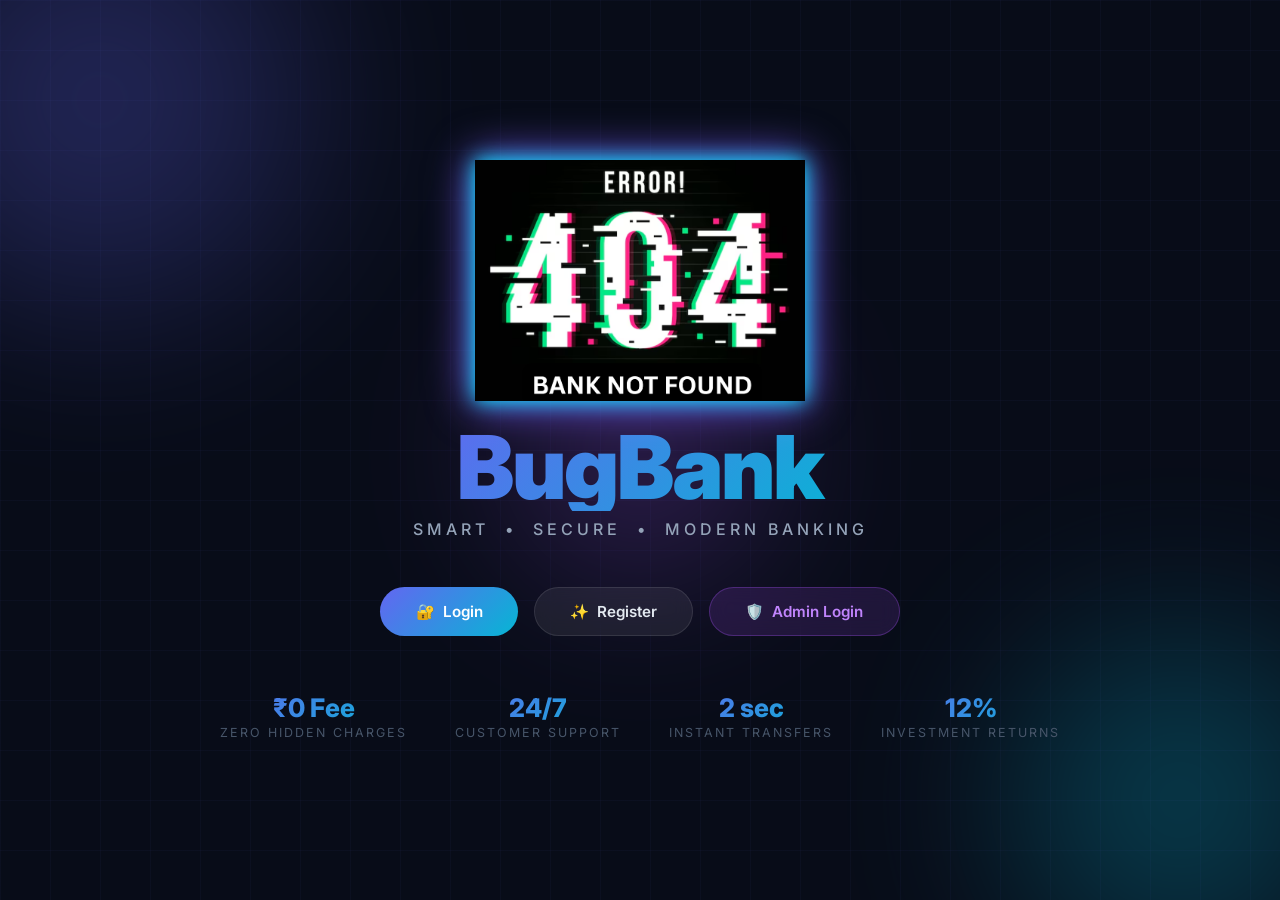
==== commit aed11ed3: "shreyas logo" ====
--- a/src/main/resources/static/index.html
+++ b/src/main/resources/static/index.html
@@ -21,9 +21,13 @@
 <div class="landing-container">
 
     <div class="brand-wrap">
-        <div class="brand-icon">🏦</div>
+        <img src="assets/logo.png" alt="BugBank Logo" class="brand-logo">
+
         <h1 class="brand-title">BugBank</h1>
-        <p class="brand-sub">Smart &nbsp;•&nbsp; Secure &nbsp;•&nbsp; Modern Banking</p>
+
+        <p class="brand-sub">
+            Smart &nbsp;•&nbsp; Secure &nbsp;•&nbsp; Modern Banking
+        </p>
     </div>
 
     <div class="landing-buttons">
--- a/src/main/resources/static/style.css
+++ b/src/main/resources/static/style.css
@@ -196,6 +196,7 @@
   animation: fadeSlideUp 0.8s 0.2s ease both;
 }
 
+/* BASE BUTTON */
 .btn-landing {
   padding: 0.85rem 2.2rem;
   border: none;
@@ -204,33 +205,53 @@
   font-size: 0.95rem;
   font-weight: 600;
   cursor: pointer;
-  transition: var(--transition);
+  transition: all 0.3s ease;
   position: relative;
   overflow: hidden;
 }
+
+/* LIGHT SHINE EFFECT */
 .btn-landing::after {
   content: '';
   position: absolute;
   inset: 0;
-  background: rgba(255,255,255,0.1);
+  background: rgba(255,255,255,0.08);
   opacity: 0;
-  transition: var(--transition);
-}
-.btn-landing:hover::after { opacity: 1; }
-.btn-landing:hover { transform: translateY(-3px); }
-.btn-landing:active { transform: translateY(0); }
-
+  transition: all 0.3s ease;
+}
+
+.btn-landing:hover::after {
+  opacity: 1;
+}
+
+/* 🔥 COMMON HOVER (ALL BUTTONS) */
+.btn-landing:hover {
+  transform: translateY(-3px) scale(1.03);
+  box-shadow: 0 0 25px rgba(0, 255, 200, 0.5);
+}
+
+/* CLICK FEEDBACK */
+.btn-landing:active {
+  transform: scale(0.96);
+  box-shadow: 0 0 10px rgba(0,255,200,0.3);
+}
+
+/* ===== PRIMARY ===== */
 .btn-primary-land {
   background: var(--grad-primary);
   color: #fff;
-  box-shadow: 0 4px 20px rgba(99,102,241,0.4);
-}
+  box-shadow: none;
+}
+
+/* ===== OUTLINE ===== */
 .btn-outline-land {
   background: rgba(255,255,255,0.07);
-  color: var(--text-primary);
+  color: #e2e8f0; /* 🔥 brighter text */
   border: 1px solid var(--glass-border);
   backdrop-filter: blur(10px);
 }
+
+/* ===== ADMIN ===== */
 .btn-admin-land {
   background: rgba(168,85,247,0.15);
   color: #c084fc;
@@ -238,6 +259,23 @@
   backdrop-filter: blur(10px);
 }
 
+/* 🔥 EXTRA: INDIVIDUAL GLOW COLORS */
+
+/* Primary glow */
+.btn-primary-land:hover {
+  box-shadow: 0 0 25px rgba(99,102,241,0.6);
+}
+
+/* Outline glow */
+
+.btn-outline-land:hover {
+  box-shadow: 0 0 25px rgba(255,255,255,0.2);
+}
+
+/* Admin glow */
+.btn-admin-land:hover {
+  box-shadow: 0 0 25px rgba(168,85,247,0.6);
+}
 /* Stats strip */
 .landing-stats {
   display: flex;
@@ -461,6 +499,7 @@
   display: flex;
   flex-direction: column;
   gap: 0.25rem;
+  overflow-y: auto;
 }
 
 .nav-item {
@@ -682,8 +721,147 @@
 .btn:hover { transform: translateY(-2px); }
 .btn:active { transform: translateY(0); }
 
-.btn-primary { background: var(--grad-primary); color: #fff; box-shadow: 0 4px 15px rgba(99,102,241,0.3); }
-.btn-success { background: var(--grad-success); color: #fff; box-shadow: 0 4px 15px rgba(34,197,94,0.3); }
+/* APPLY TO ALL BUTTONS */
+.btn {
+  transition: all 0.3s ease;
+  position: relative;
+  overflow: hidden;
+}
+
+/* HOVER EFFECT FOR ALL */
+.btn:hover {
+  transform: translateY(-3px) scale(1.02);
+  box-shadow: 0 0 25px rgba(0, 255, 200, 0.6);
+}
+
+/* GLOW LAYER */
+.btn::before {
+  content: "";
+  position: absolute;
+  inset: -2px;
+  border-radius: inherit;
+
+  background: linear-gradient(
+          120deg,
+          transparent,
+          rgba(0, 255, 200, 0.5),
+          transparent
+  );
+
+  opacity: 0;
+  transition: opacity 0.4s ease;
+}
+
+/* ACTIVATE ANIMATION */
+.btn:hover::before {
+  opacity: 1;
+  animation: glowMove 1.5s linear infinite;
+}
+/* ===== ACCOUNT CARD BASE ===== */
+.account-card {
+  position: relative;
+  border-radius: 18px;
+  padding: 18px;
+  overflow: hidden;
+  transition: all 0.3s ease;
+  backdrop-filter: blur(12px);
+}
+
+/* 🔥 HOVER EFFECT (COMMON) */
+.account-card:hover {
+  transform: translateY(-6px) scale(1.02);
+}
+
+/* ===== TYPE BACKGROUNDS ===== */
+.account-card.savings {
+  background: linear-gradient(135deg, rgba(99,102,241,0.2), rgba(6,182,212,0.12));
+}
+
+.account-card.current {
+  background: linear-gradient(135deg, rgba(168,85,247,0.2), rgba(99,102,241,0.12));
+}
+
+.account-card.business {
+  background: linear-gradient(135deg, rgba(245,158,11,0.2), rgba(239,68,68,0.08));
+}
+
+/* ===== TYPE GLOW ON HOVER ===== */
+.account-card.savings:hover {
+  box-shadow: 0 0 30px rgba(6,182,212,0.4);
+}
+
+.account-card.current:hover {
+  box-shadow: 0 0 30px rgba(168,85,247,0.4);
+}
+
+.account-card.business:hover {
+  box-shadow: 0 0 30px rgba(245,158,11,0.4);
+}
+
+/* ===== SHIMMER EFFECT ===== */
+.account-card::before {
+  content: '';
+  position: absolute;
+  top: -50%;
+  right: -30%;
+  width: 200px;
+  height: 200px;
+  background: radial-gradient(circle, rgba(255,255,255,0.06), transparent);
+  border-radius: 50%;
+  transition: all 0.4s ease;
+}
+
+/* ✨ shimmer moves on hover */
+.account-card:hover::before {
+  transform: scale(1.2) translate(-10px, 10px);
+}
+
+/* ===== BALANCE HIGHLIGHT ===== */
+.acc-balance {
+  font-size: 2rem;
+  font-weight: 800;
+  letter-spacing: -0.5px;
+  transition: all 0.3s ease;
+}
+
+/* 💰 glow balance on hover */
+.account-card:hover .acc-balance {
+  color: #ffffff;
+  text-shadow: 0 0 10px rgba(255,255,255,0.4);
+}
+
+/* ===== BADGE ===== */
+.acc-badge {
+  display: inline-block;
+  font-size: 0.72rem;
+  font-weight: 700;
+  letter-spacing: 1px;
+  text-transform: uppercase;
+  padding: 0.25rem 0.65rem;
+  border-radius: 50px;
+  background: rgba(255,255,255,0.12);
+  margin-bottom: 1rem;
+}
+
+/* ===== ACCOUNT NUMBER ===== */
+.acc-number {
+  font-size: 0.8rem;
+  color: rgba(255,255,255,0.6);
+  margin-top: 0.25rem;
+}
+
+/* ===== ACTIONS ===== */
+.acc-actions {
+  display: flex;
+  gap: 0.5rem;
+  margin-top: 1rem;
+}
+
+/* KEYFRAMES */
+@keyframes glowMove {
+  0% { transform: translateX(-100%); }
+  100% { transform: translateX(100%); }
+}
 .btn-danger  { background: var(--grad-danger); color: #fff; box-shadow: 0 4px 15px rgba(239,68,68,0.3); }
 .btn-ghost   { background: rgba(255,255,255,0.07); color: var(--text-secondary); border: 1px solid var(--glass-border); }
 .btn-ghost:hover { background: rgba(255,255,255,0.12); color: var(--text-primary); }
@@ -1259,6 +1437,12 @@
   color: var(--text-primary);
 }
 
+.market-controls {
+  display: flex;
+  gap: 0.75rem;
+  margin-bottom: 1.5rem;
+}
+
 /* ── ENHANCED INVESTMENT PAGE ────────────────────────────────── */
 .invest-summary {
   display: grid;
@@ -1305,47 +1489,62 @@
   margin-bottom: 2rem;
 }
 .bank-invest-card {
-  background: var(--bg-card);
-  border: 1px solid var(--glass-border);
-  border-radius: var(--radius-lg);
-  padding: 1.25rem 1rem;
+  background: linear-gradient(145deg, #0f172a, #1e293b);
+  border: 1px solid rgba(255,255,255,0.06);
+  border-radius: 16px;
+  padding: 1.4rem 1rem;
   text-align: center;
-  transition: var(--transition);
+  cursor: pointer;
   position: relative;
-  overflow: hidden;
-  cursor: default;
-}
+  transition: 0.35s ease;
+}
+
 .bank-invest-card:hover {
-  border-color: rgba(99,102,241,0.4);
-  background: var(--bg-card-hover);
-  transform: translateY(-4px);
-  box-shadow: 0 16px 40px rgba(99,102,241,0.18);
-}
-.bank-invest-card::before {
+  transform: translateY(-6px) scale(1.03);
+  box-shadow: 0 20px 50px rgba(99,102,241,0.25);
+}
+
+/* glow */
+.bank-invest-card::after {
   content: '';
   position: absolute;
-  top: 0; left: 0; right: 0;
-  height: 2px;
-  background: var(--grad-primary);
+  inset: 0;
+  background: radial-gradient(circle at 50% 0%, rgba(99,102,241,0.25), transparent 70%);
   opacity: 0;
-  transition: var(--transition);
-}
-.bank-invest-card:hover::before { opacity: 1; }
-.bank-name {
-  font-size: 0.85rem;
+  transition: 0.4s;
+}
+
+.bank-invest-card:hover::after {
+  opacity: 1;
+}
+
+/* return text */
+.bank-return {
+  font-size: 0.9rem;
   font-weight: 700;
-  color: var(--text-primary);
-  margin-bottom: 0.2rem;
-}
-.bank-rate {
-  font-size: 0.75rem;
-  color: var(--accent-teal);
-  margin-bottom: 0.85rem;
-  font-weight: 500;
-}
+}
+
+/* colors */
+.positive { color: #22c55e; }
+.negative { color: #ef4444; }
+.neutral  { color: #facc15; }
+
+.modal-card {
+  animation: pop 0.25s ease;
+}
+
+@keyframes pop {
+  from { transform: scale(0.9); opacity: 0; }
+  to { transform: scale(1); opacity: 1; }
+}
+
+
 
 /* ── MODAL BACKDROP CLOSE ────────────────────────────────────── */
-.modal { cursor: default; }
+.modal {
+  cursor: default;
+  backdrop-filter: blur(6px);
+}
 
 /* ── FORM CARD ───────────────────────────────────────────────── */
 .form-card {
@@ -1424,9 +1623,17 @@
   transition: var(--transition);
 }
 .account-card:hover { transform: translateY(-3px); box-shadow: 0 16px 40px rgba(0,0,0,0.25); }
-.account-card.savings  { background: linear-gradient(135deg, rgba(99,102,241,0.22), rgba(6,182,212,0.13)); }
-.account-card.current  { background: linear-gradient(135deg, rgba(168,85,247,0.22), rgba(99,102,241,0.13)); }
-.account-card.business { background: linear-gradient(135deg, rgba(245,158,11,0.22), rgba(239,68,68,0.10)); }
+.account-card.savings {
+  background: linear-gradient(135deg, rgba(99,102,241,0.2), rgba(6,182,212,0.12)) !important;
+}
+
+.account-card.current {
+  background: linear-gradient(135deg, rgba(168,85,247,0.2), rgba(99,102,241,0.12)) !important;
+}
+
+.account-card.business {
+  background: linear-gradient(135deg, rgba(245,158,11,0.2), rgba(239,68,68,0.08)) !important;
+}
 .account-card::before {
   content: '';
   position: absolute;
@@ -1574,4 +1781,174 @@
   background: rgba(239,68,68,0.1);
   border: 1px solid rgba(239,68,68,0.22);
   border-radius: var(--radius-sm);
-}+}
+
+.account-card {
+  border: 1px solid rgba(255,255,255,0.1);
+  transition: 0.3s;
+}
+
+.account-card:hover {
+  transform: translateY(-3px);
+  box-shadow: 0 0 15px rgba(0,255,150,0.2);
+}
+
+/* ===== MODAL BACKDROP ===== */
+.bond-modal {
+  position: fixed;
+  top: 0;
+  left: 0;
+  width: 100%;
+  height: 100%;
+  background: rgba(0, 0, 0, 0.8);
+  display: flex;
+  justify-content: center;
+  align-items: center;
+  z-index: 999;
+}
+
+/* ===== CARD ===== */
+.bond-card {
+  width: 420px;
+  background: linear-gradient(135deg, #0f172a, #1e293b);
+  border-radius: 16px;
+  padding: 20px;
+  color: white;
+  box-shadow: 0 0 40px rgba(0, 255, 200, 0.2);
+  border: 1px solid rgba(0,255,200,0.2);
+}
+
+/* ===== HEADER ===== */
+.bond-header {
+  text-align: center;
+  border-bottom: 1px solid rgba(255,255,255,0.1);
+  padding-bottom: 10px;
+}
+
+.bond-header h2 {
+  margin: 0;
+  font-size: 20px;
+}
+
+.bond-header p {
+  font-size: 12px;
+  color: #9ca3af;
+}
+
+/* ===== CONTENT ===== */
+.bond-content {
+  margin-top: 15px;
+  font-size: 14px;
+}
+
+.bond-row {
+  display: flex;
+  justify-content: space-between;
+  margin: 6px 0;
+}
+
+/* ===== HIGHLIGHT ===== */
+.bond-highlight {
+  margin-top: 15px;
+  padding: 10px;
+  background: rgba(0,255,200,0.1);
+  border-radius: 10px;
+  text-align: center;
+  font-size: 16px;
+  font-weight: bold;
+}
+
+/* ===== FOOTER ===== */
+.bond-footer {
+  margin-top: 15px;
+  text-align: center;
+}
+
+/* ===== HIDDEN ===== */
+.hidden {
+  display: none;
+}
+
+/* ===== FD CARD ===== */
+.fd-card {
+  background: linear-gradient(145deg, #0f172a, #1e293b);
+  border-radius: 16px;
+  padding: 18px;
+  margin-top: 15px;
+  border: 1px solid rgba(255,255,255,0.05);
+  box-shadow: 0 0 20px rgba(0,255,200,0.08);
+  transition: 0.3s;
+}
+
+.fd-card:hover {
+  transform: translateY(-3px);
+  box-shadow: 0 0 25px rgba(0,255,200,0.2);
+}
+
+/* HEADER */
+.fd-header {
+  display: flex;
+  justify-content: space-between;
+  align-items: center;
+  margin-bottom: 10px;
+}
+
+.fd-header h3 {
+  margin: 0;
+}
+
+/* BODY */
+.fd-body {
+  font-size: 14px;
+}
+
+/* ROW */
+.fd-row {
+  display: flex;
+  justify-content: space-between;
+  margin: 6px 0;
+}
+
+/* HIGHLIGHTS */
+.highlight span:last-child {
+  font-weight: bold;
+  color: #60a5fa;
+}
+
+.highlight-green span:last-child {
+  font-weight: bold;
+  color: #22c55e;
+}
+
+/* ACTIONS */
+.fd-actions {
+  margin-top: 12px;
+  display: flex;
+  gap: 10px;
+}
+
+.btn-modal-submit:disabled {
+  opacity: 0.6;
+  cursor: not-allowed;
+}
+
+.brand-logo {
+  width: 330px;        /* try 80–120px */
+  height: auto;       /* keeps aspect ratio */
+  margin-bottom: 18px;
+}
+
+.brand-logo {
+
+  filter: drop-shadow(0 0 10px #00f0ff)
+  drop-shadow(0 0 20px #7a5cff);
+
+  transition: transform 0.3s ease;
+}
+
+.brand-logo:hover {
+  transform: scale(1.08);
+}
+.brand-logo {
+  mix-blend-mode: lighten;
+}
